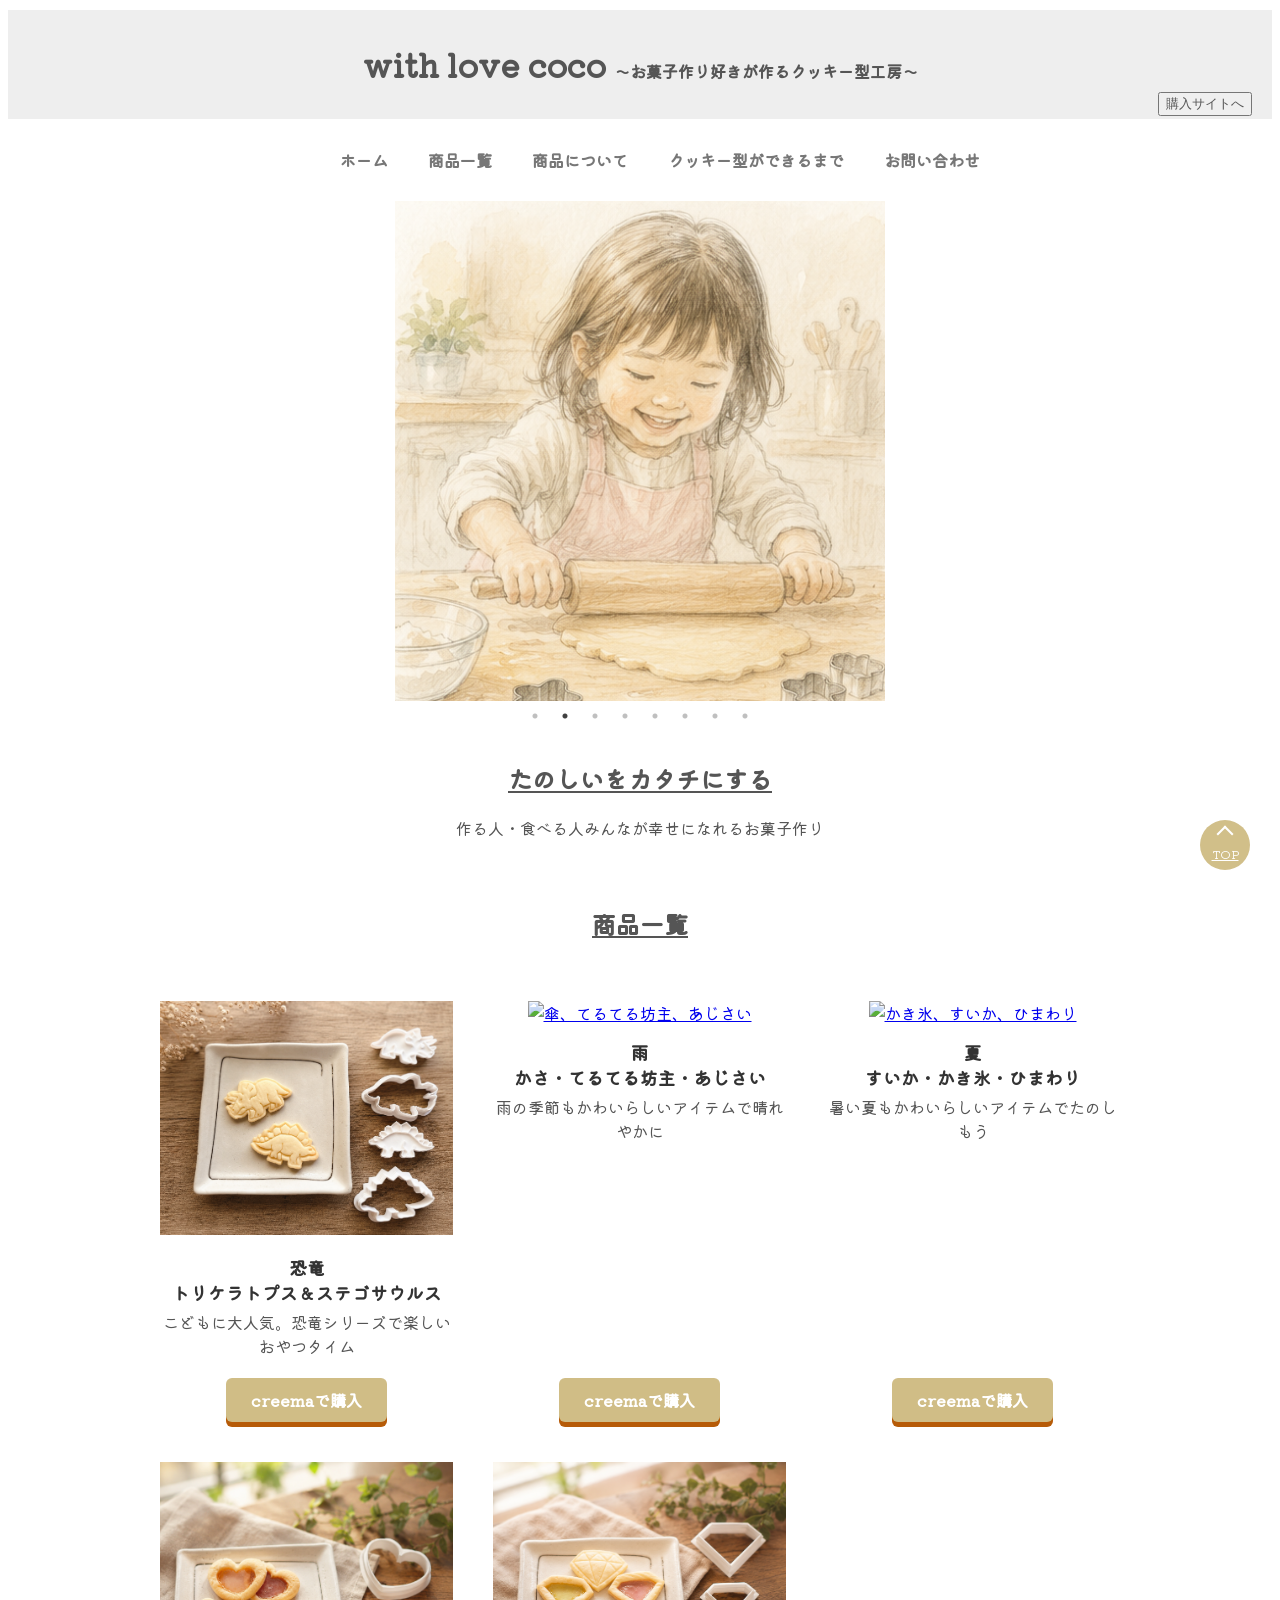
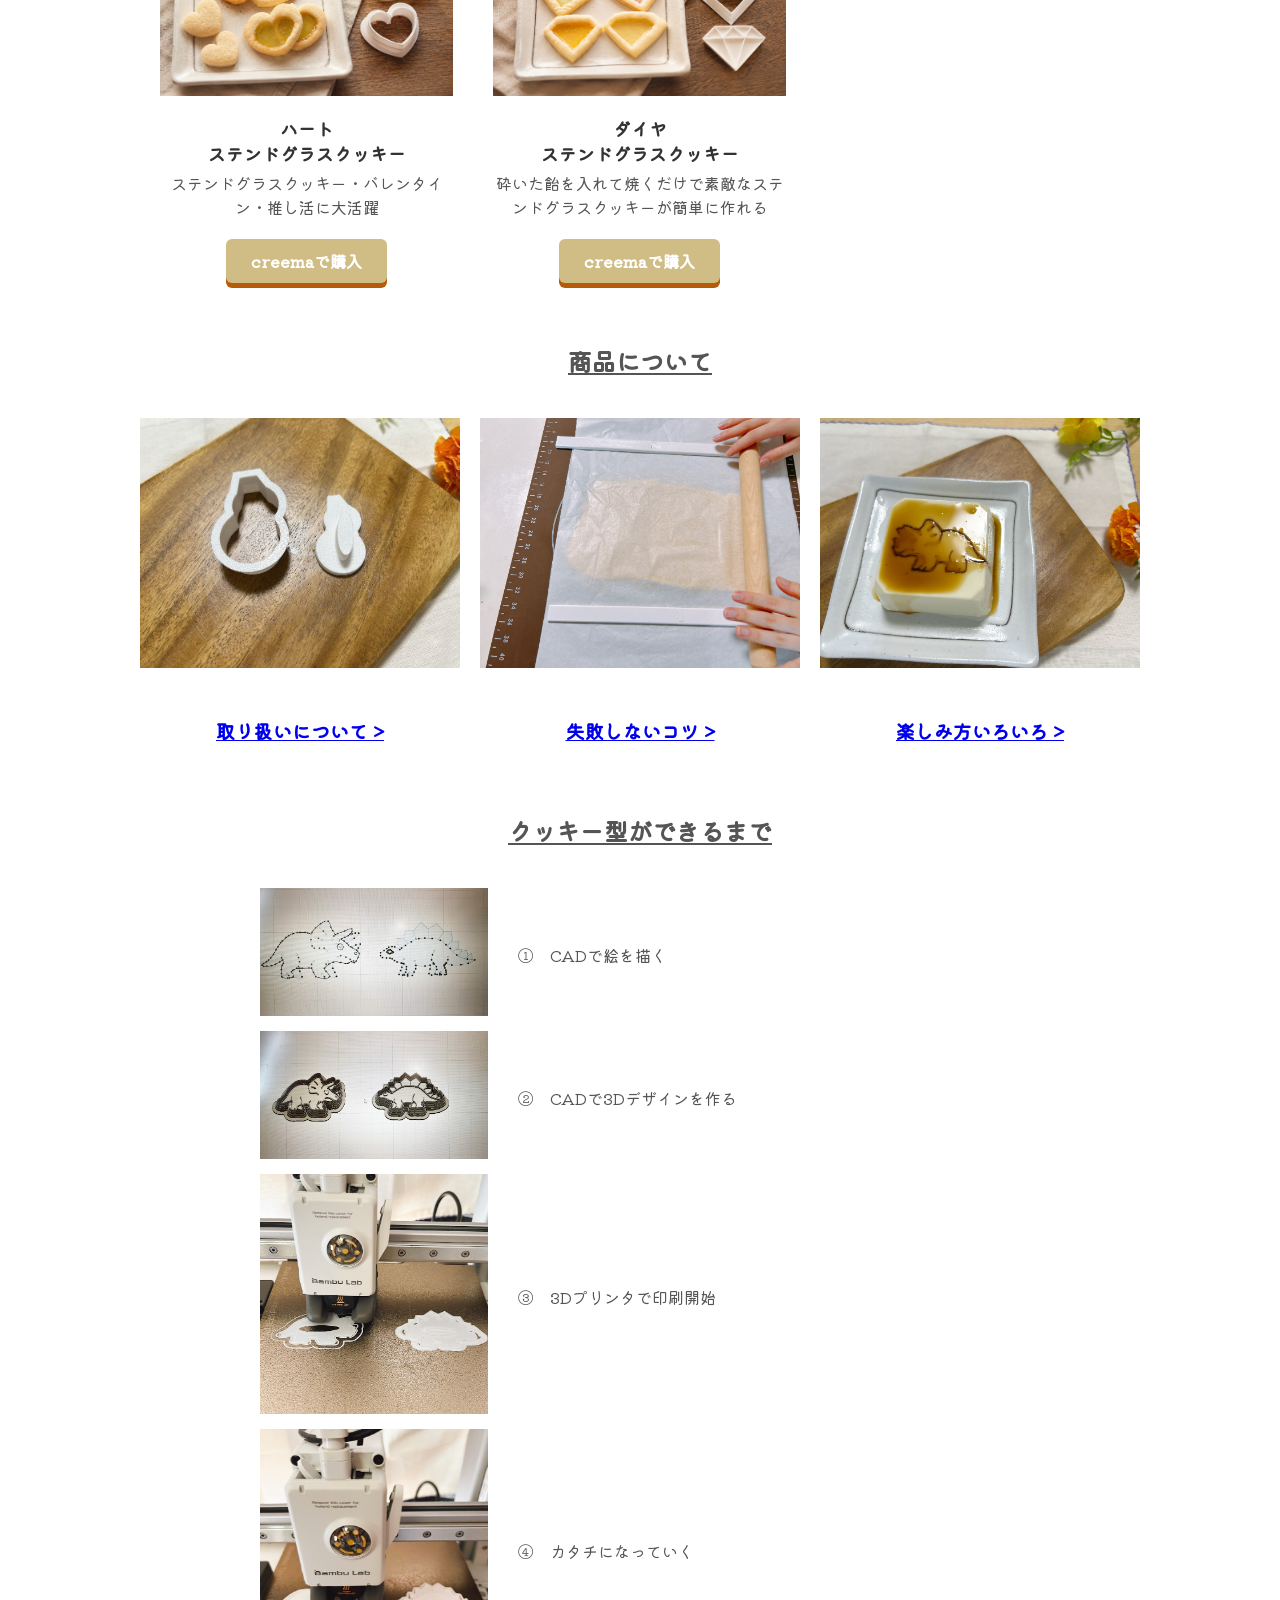
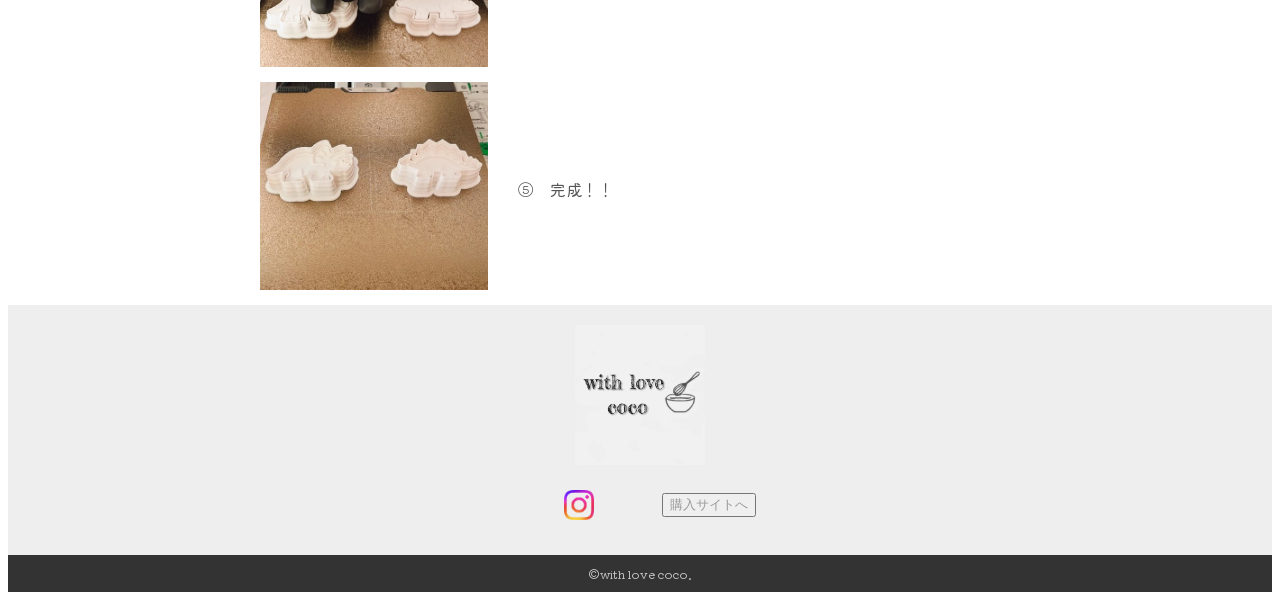
==== index.html @ 50d2e92b "Add files via upload" ====
<!DOCTYPE html>
<html lang="ja">
<head>
    <meta charset="UTF-8">
	<meta name="viewport"content="width=device-width,initial-scale=1.0">
    <title>クッキー型　型抜きクッキー　こども　おやつ お菓子　3Dプリンター</title>
	<meta name="keywords" content="クッキー型、型抜きクッキー、推し活、お菓子作り、クッキー作り、ステンドグラスクッキー、バレンタイン、おやつ、こども、CAD、3Dプリンター、食育、給食、こども園、幼稚園">
	<meta name="description" content="お菓子作り好きが作るクッキー型工房。作る人、食べる人みんなが笑顔になれるクッキー型を３Dプリンターで丁寧に作成しています。">
	<link href="https://fonts.googleapis.com/css2?family=Kiwi+Maru&display=swap" rel="stylesheet">
	<link rel="icon"type="image/png"href="img/favicon.ico">
	<link rel="stylesheet" href="css/style.css"> 
	<link rel="stylesheet" href="slick/slick.css">
    <link rel="stylesheet" href="slick/slick-theme.css">
	<script src="js/jquery-3.6.0.min.js"></script>
	<script src="js/script.js"></script>
	<script src="slick/slick.min.js"></script>
</head>

<body>

<header>
	<div class="header">
	    <h1>with love coco 
			<span>～お菓子作り好きが作るクッキー型工房～</span>
		</h1>

		<button class="buy-btn">
			<a href="https://www.creema.jp/c/with-love_coco">購入サイトへ</a>
		</button>

	</div>
</header>
<div id="content" class="main">

	<div class="nav-wrap">

		<button class="hamburger-btn">
			<span></span>
			<span></span>
			<span></span>
		</button>	




		<!--メニュー-->
		<div class="menu">	
			<ul class="nav-menu" id ="nav-menu">
				<li><a href="#">ホーム</a></li>
				<li><a href="#shnlist">商品一覧</a></li>
				<li><a href="#shnabout">商品について</a></li>
				<li><a href="#shncreate">クッキー型ができるまで</a></li>
				<li><a href="other.html">お問い合わせ</a></li>
			</ul>
		</div>
	</div>


	<div id="slick-slide" class="slider">
		 <div><img src="img/main4.jpg" alt="main" class="mainimg"></div>
		 <div><img src="img/main-dessan1.png" alt="dessan_1"></div>
		 <div><img src="img/main-dessan2.png" alt="dessan_2"></div>
		 <div><img src="img/main-dessan3.png" alt="dessan_3"></div>
		 <div><img src="img/main-dessan8.png" alt="dessan_8"></div>
		 <div><img src="img/main-dessan9.png" alt="dessan_9"></div>
		 <div><img src="img/main-dessan10.png" alt="dessan_10"></div>
		 <div><img src="img/main-dessan11.png" alt="dessan_11"></div>
	</div>

<!--	<div class="main-visual">
		<div class="img">
			<img src="img/main4.jpg" alt="メイン画像">
		</div>
	</div>-->



	<div class="container">
	    <h2 class="center">たのしいをカタチにする</h2>
			<p class="aaa">作る人・食べる人みんなが幸せになれるお菓子作り</p>
	</div>

	<div class="container">
	    <h2  id="shnlist" class="center">商品一覧</h2>
	</div>


	<div class="shncontainer">
				<div class="shn">
			<a href="https://www.creema.jp/item/20640966/detail">
				<img src="img/恐竜3.png" alt="恐竜クッキー">
			</a>
			<div class="shnbn">
				<h3>恐竜<br>トリケラトプス＆ステゴサウルス</h3>
				<p>こどもに大人気。恐竜シリーズで楽しいおやつタイム</p>
				<a href="https://www.creema.jp/item/20640966/detail" class="btn-cubic"><span>creemaで購入</span></a>
			</div>
		</div>

		<div class="shn">
			<a href="https://www.creema.jp/item/20691110/detail">
				<img src="img/rain.JPG" alt="傘、てるてる坊主、あじさい">
			</a>

			<div class="shnbn">
				<h3>雨<br>かさ・てるてる坊主・あじさい</h3>
				<p>雨の季節もかわいらしいアイテムで晴れやかに</p>
				<a href="https://www.creema.jp/item/20691110/detail" class="btn-cubic"><span>creemaで購入</span></a>
			</div>
		</div>

		<div class="shn">
			<a href="https://www.creema.jp/item/20691140/detail">
				<img src="img/summer.JPG" alt="かき氷、すいか、ひまわり">
			</a>	
			<div class="shnbn">
				<h3>夏<br>すいか・かき氷・ひまわり</h3>
				<p>暑い夏もかわいらしいアイテムでたのしもう</p>
				<a href="https://www.creema.jp/item/20691140/detail" class="btn-cubic"><span>creemaで購入</span></a>
			</div>
		</div>

		<div class="shn">
			<a href="https://www.creema.jp/item/20637947/detail">
				<img src="img/imgh.png" alt="ステンドグラスクッキー　ハート">
			</a>

			<div class="shnbn">
				<h3>ハート<br>ステンドグラスクッキー</h3>
				<p>ステンドグラスクッキー・バレンタイン・推し活に大活躍</p>
				<a href="https://www.creema.jp/item/20637947/detail" class="btn-cubic"><span>creemaで購入</span></a>
			</div>
		</div>

		<div class="shn">
			<a href="https://www.creema.jp/item/20640822/detail">
				<img src="img/imgd.png" alt="ステンドグラスクッキー　ダイヤ">
			</a>

			<div class="shnbn">
				<h3>ダイヤ<br>ステンドグラスクッキー</h3>
				<p>砕いた飴を入れて焼くだけで素敵なステンドグラスクッキーが簡単に作れる</p>
				<a href="https://www.creema.jp/item/20640822/detail" class="btn-cubic"><span>creemaで購入</span></a>
			</div>
		</div>

	</div>

	<div class="container">
	    <h2 id="shnabout" class="center">商品について</h2>
	</div>

	<div class="shncontainer1">
		<div class="shnsm">
			<div class="shnsmimg">
				<img src="img/スタンプ持ち手2.jpg" alt="持ちやすい設計">
			</div>

			<div class="shnsmbn">
				<h3><a href="about.html" class="btn-cubic1"><span>取り扱いについて ></span></a></h3>
			</div>
		</div>

		<div class="shnsm">
			<div class="shnsmimg">
				<img src="img/ルーラー3.JPEG" alt="ルーラー">
			</div>

			<div class="shnsmbn">
				<h3><a href="tips.html" class="btn-cubic1"><span>失敗しないコツ ></span></a></h3>
			</div>
		</div>

		<div class="shnsm">
			<div class="shnsmimg">
				<img src="img/豆腐スタンプ.JPEG" alt="豆腐にスタンプ">
			</div>

			<div class="shnsmbn">
				<h3><a href="enjoy.html" class="btn-cubic1"><span>楽しみ方いろいろ ></span></a></h3>
			</div>
		</div>
	</div>

	<div class="container">
	    <h2 id="shncreate" class="center">クッキー型ができるまで</h2>
	</div>

	<div class="container3d">

		<div class="katacontainer">
			<div class="kata">
				<img src="img/sekkei2.jpg" alt="設計">
			</div>

			<div class="katasm">	
				<p>①　CADで絵を描く</p>
			</div>
		</div>

		<div class="katacontainer">
			<div class="kata">
				<img src="img/sekkei1.jpg" alt="設計">
			</div>
			
			<div class="katasm">
				<p>②　CADで3Dデザインを作る</p>
			</div>
		</div>

		<div class="katacontainer">
			<div class="kata">
				<img src="img/3D1.jpg" alt="印刷">
			</div>

			<div class="katasm">
				<p>③　3Dプリンタで印刷開始</p>
			</div>
		</div>

		<div class="katacontainer">
			<div class="kata">
				<img src="img/3D2.jpg" alt="印刷">
			</div>
		
			<div class="katasm">
				<p>④　カタチになっていく</p>
			</div>
		</div>

		<div class="katacontainer">
			<div class="kata">
				<img src="img/3D5.jpg" alt="印刷">
			</div>

			<div class="katasm">
				<p>⑤　完成！！</p>
			</div>
		</div>
	</div>
</div>

	<footer class="footarea">
		<div class="ftcontainer">
			<div class="ftlogo">
				<img src="img/logo.jpg"alt="ロゴ">
			</div>
			
		<!--	<address class="textphone">
				TEL:<a href="tel:012-3456-7890">012-3456-7890</a>
			</address>-->

			<ul class="snslist">
				<li class="snslg">
						<a href="https://www.instagram.com/cookiecutter_3d_coco/"><img src="img/sns-btn-ig.png" alt="ロゴ"></a>
				</li>

			
				<li class="snslg">
					<button class="fbuy-btn">
						<a href="https://www.creema.jp/c/with-love_coco">購入サイトへ</a>
					</button>
				</li>

			</ul>
			
		</div>
		<small class="footarea_copy">&copy;with love coco.</small>

		


</footer>

<!--<button class="page-top-btn">
  <img src="img/cookie-top.png" alt="上に戻る">
</button>-->

<a href="#" class="button_top">TOP</a>



</body>
</html>
---- css/style.css ----
*{
 box-sizing:border-box;
}



body{
 	font-family:'Kiwi Maru',sans-serif;
	color:#555;
}

#content{
	max-width:1000px;
	width:100%;
	position:relative;
	display:block;
	text-align:center;
	margin:auto;
}

.container{   
	margin:10px auto;
	padding:10px 50px;
	display:block;
	max-width:880px;
	width:100%;
	text-align:center;
}
header{
	background-color:#eee;
	margin:10px auto;
	padding:10px 50px;
	display:block;
	width:100%;
	text-align:center;
	position: relative;
}

h1 span{
	font-size:50%;
}

.buy-btn{
	position:absolute;
	right:20px;
	top:75%;
}

.buy-btn a{
	text-decoration:none;
	color:#555;
}

.slider{
	max-width:1000px;
	width:100%;
	margin:0 auto;
}

.slider img {
 width:100%;
	height:500px;
	object-fit:contain;
	object-position:center;
	display:block;
	background:#fff;
}
.mainimg{
	opacity:0.8;
}
/*.slider img:hover{
	opacity:0.5;
}

.slider {
  width: 100%;
  margin: 0 auto;
}
.slider img {
  width: auto;
    height: 500px;
  
}*/


.main-visual{
	text-align:center;
	width:100%;
}

.nav-menu{
	list-style:none;
	display:flex;
	justify-content:center;
	flex-wrap:wrap;
}

.main-visual .img img{
	display:block;
	width:100%;
	height:auto;
	max-width:100%;
}
.nav-wrap{
	position:sticky;
	top:0;
	z-index:100;
	width:100%;
}

.nav-menu li{
	text-align:center;
	line-height: 50px;
    background-color: rgba(255, 255, 255, 0.8);
    float: none;
    width: auto;
    padding: 0 20px;
}

.nav-menu li:last-child{
	border-right:none;
}

.nav-menu li a{
	text-decoration:none;
	font-weight:bold;
	padding;20px;
	color:#777;
	
}	

.center{
	text-decoration:underline;
	text-align:center;
}


.hamburger-btn {
	display: none;
}


@media screen and (max-width:768px){
	.hamburger-btn{
		display:block;
		position:fixed;
		top:15px;
		right:15px;
		z-index:110;
		width:44px;
		height:44px;
		background:rgba(255,255,255,0.9);
		border:1px solid #ccc;
		border-radius:4px;
		cursor:pointer;
}

.hamburger-btn span {
		display: block;
		position: absolute;
		left: 10px;
		width: 24px;
		height: 2px;
		background-color: #555;
		transition: all 0.3s;
	}
	.hamburger-btn span:nth-child(1) { top: 13px; }
	.hamburger-btn span:nth-child(2) { top: 21px; }
	.hamburger-btn span:nth-child(3) { top: 29px; }

.hamburger-btn.is-open span:nth-child(1) { transform: translateY(8px) rotate(-45deg); }
	.hamburger-btn.is-open span:nth-child(2) { opacity: 0; }
	.hamburger-btn.is-open span:nth-child(3) { transform: translateY(-8px) rotate(45deg); }

	/* スマホ時はメニューを全画面に隠しておく */
.menu {
		position: fixed;
		top: 0;
		right: -300px; /* ★300pxの幅の分だけ、右側の画面外に隠す */
		width: 260px;  /* ★メニューの横幅（控えめサイズ） */
		height: 100vh;
		background-color: rgba(255, 255, 255, 0.95); /* ほんのり透ける白 */
		z-index: 105;
		padding-top: 80px; /* ボタンと被らない余白 */
		box-shadow: -2px 0 8px rgba(0,0,0,0.1); /* 左側にうっすら影をつけて立体感をだす */
		
		/* ★右から左へスムーズに動かすアニメーション（0.3秒かけて動く） */
		transition: right 0.3s ease; 
	}

	/* ★jQueryで .is-open クラスがついたら、右端を「0」にして画面内に出す */
	.menu.is-open {
		right: 0; 
	}

	/* PC用の横並び(float)を解除して、縦並び100%幅に上書き */
	.nav-menu li {
		float: none; /* 横並び解除 */
		width: 100%; /* 横幅いっぱいに広げる */
		border-bottom: 1px solid #eee;
	}

	header{
		padding:10px;
	}

	.buy-btn{
		position:static;
		margin-top:10px;
	}

	.container{
		padding:10px;
	}

.slider img{
	height:250px;
	object-fit:cover;
	object-position:center;
}



}


	

.shncontainer{
	display:flex;
	flex-wrap:wrap;
}

.shnbn{
	text-align:center;
	display:flex;
	flex-direction:column;
	flex-grow:1;
}

.shn{
	position:relative;
	width:33.3%;
	padding:20px;
	display:flex;
	flex-direction:column;
}
.shn  img{
	width:100%;
    aspect-ratio: 1 / 0.8;
    object-fit: cover;
}



	

@media(max-width:768px){
	.shn{
	width:50%;
	}
}

@media(max-width:480px){
	.shn{
	width:100%;
	}
}

.shnbn h3{
	font-weight:bold;
	font-size:1.1rem;
	color:#333;
	margin:15px 0 5px 0;
}

.shnbn p{
	margin:0 0 20px 0;
	flex-grow:1;
}

.btn-cubic{
	text-decoration:none;
	padding:10px 25px;
	color:#fff;
	font-weight:600;
	background:#d0bd86;
	border-radius:6px;
	display:inline-block;
	margin:0 auto;
	box-shadow:0 5px 0 #b65b08;
	transition:0.2s;
}

.btn-cubic:hover{
	transform:translateY(3px);
	box-shadow:0 2px 0 #b65b08;
}



.shnsm{
	min-width:0;
	flex:0 1 32%;
	display:flex;
	flex-direction:column;
	/*justify-content:space-between;*/
	position:relative;
	padding-bottom:100px;
}

.shnsmimg img{
	width:100%;
	height:250px;
	aspect-ratio:1/1;
	object-fit:cover;
}

.shnsmbn{
	/*padding:10px 0;*/
	text-align:center;
	/*margin-top:auto;*/
	position:absolute;
	bottom:10px;
	left:0;
	right:0;
}

.shncontainer1{
	display:flex;
	flex-wrap:wrap;
	gap:20px 2%;
	position:relative;

}
@media (max-width:768px) {
  .shnsm {
    flex: 0 1 49%; /* 2列（49% × 2 = 98%） */
  }
}

@media (max-width:480px){
  .shnsm {
    flex: 0 1 100%; /* 1列 */
  }
}

.container3d{
	max-width:800px;
	margin:0 auto;
	padding:0 20px;
}

.katacontainer{
	display:flex;
	align-items:center;
	margin-bottom:10px;
	position:relative;
	gap:30px;
}

.katacontainer-border-bottom-line{
	display:flex;
	align-items:center;
	margin-bottom:10px;
	position:relative;
	gap:30px;
	border-top: 1px solid #ccc;
	padding: 10px 0 0;
}

.kata-img-l{
	float:left;
	padding-right:0;
	margin:0;
	width:250px;
}

.kata-img-r{
	float:right;
	padding-left:0;
	margin:0;
	width:250px;
}


.btn-cubic2{
	text-decoration:none;
    padding: 10px 25px;
    color: #FFF;
    transition: 0.3s ease-in-out;
    font-weight: 600;
    background: #d0bd86;
    border-radius: 6px;
    border-bottom: solid 5px #b65b08;
	display:inline-block;
	margin:0 auto;

}

.btn-cubic2:hover{
	border-bottom: solid 2px #f1a974;
    transform: translateY(3px);
}


.kata{
	width:30%;
	max-width:350px;
	flex-shrink:1;
}

.kata img{
	width:100%;
	height:auto;
}

.katasm{
	flex:1;
	text-align:left;
}

/*.katacontainer-border-bottom-line .kata img{
	width:70%;
	height:auto;
}*/



.footarea{
	color:#ggg;
	text-align:center;
	padding-top:20px;
	background-color:#eee;
	width: 100%;
    margin: 0 auto;
}

.ftlogo{
	margin:0 auto 0;
}

.ftlogo img{
	width:130px;
}

.textphone a{
	color:#777;
	font-size:24px;
	font-weight:700;
	letter-spacing:0.1em;
	margin-bottom;40px;
	text-decoration:none;
}

.footarea_copy{
	color:#ccc;
	font-size:12px;
	display:inline-block;
	width:100%;
	padding:10px;
	background-color:#333;
	
}	

.ftcontainer ul{
	display:flex;
	justify-content:space-around;
	width:300px;
	margin:20px auto 30px;
}

.snslg img{
	width:30px;
}


.snslist li {
	list-style:none;
}
.snslg img{
	width:30px;
}

.fbuy-btn{
	position:relative;
/*	right:20px;
	top:75%;*/
}

.fbuy-btn a{
	text-decoration:none;
	color:#999;

}

.button_top {
    background-color: #d0bd86;
    color: white;
    font-size: 12px;
    width: 50px;
    height: 50px;
    border-radius: 50%;
    display: flex;
    justify-content: center;
    align-items: center;
    flex-direction: column;
	transition: .3s;
	position: fixed;
    bottom: 30px;
    right: 30px;
    z-index: 100;
}

.button_top:hover {
    background-color: white;
    color: #b65b08;
}


.button_top::before {
    content: "";
    display: block;
    width: 10px;
    height: 10px;
    border-top: 2px solid white;
    border-right: 2px solid white;
    transform: rotate(-45deg);
	margin-bottom: 5px;
	transition: .3s;
}

.button_top:hover::before {
    border-top: 2px solid #b65b08;
    border-right: 2px solid #b65b08;
} 



/*.page-top-btn{
	position:fixed;
	right:20px;
	bottom:20px;
	z-index:9999;
	width:60px;
	height:60px;
	background: transparent; 
	border:none;
	padding:0;
	cursor:pointer;
	transition:opacity 0.3s;
}

.page-top-btn img{
	width:100%;
	height:100%;
	object-fit:contain;
}



.page-top-btn:hover{
	transform:scale(1.1);
	opacity:0.9;
}*/
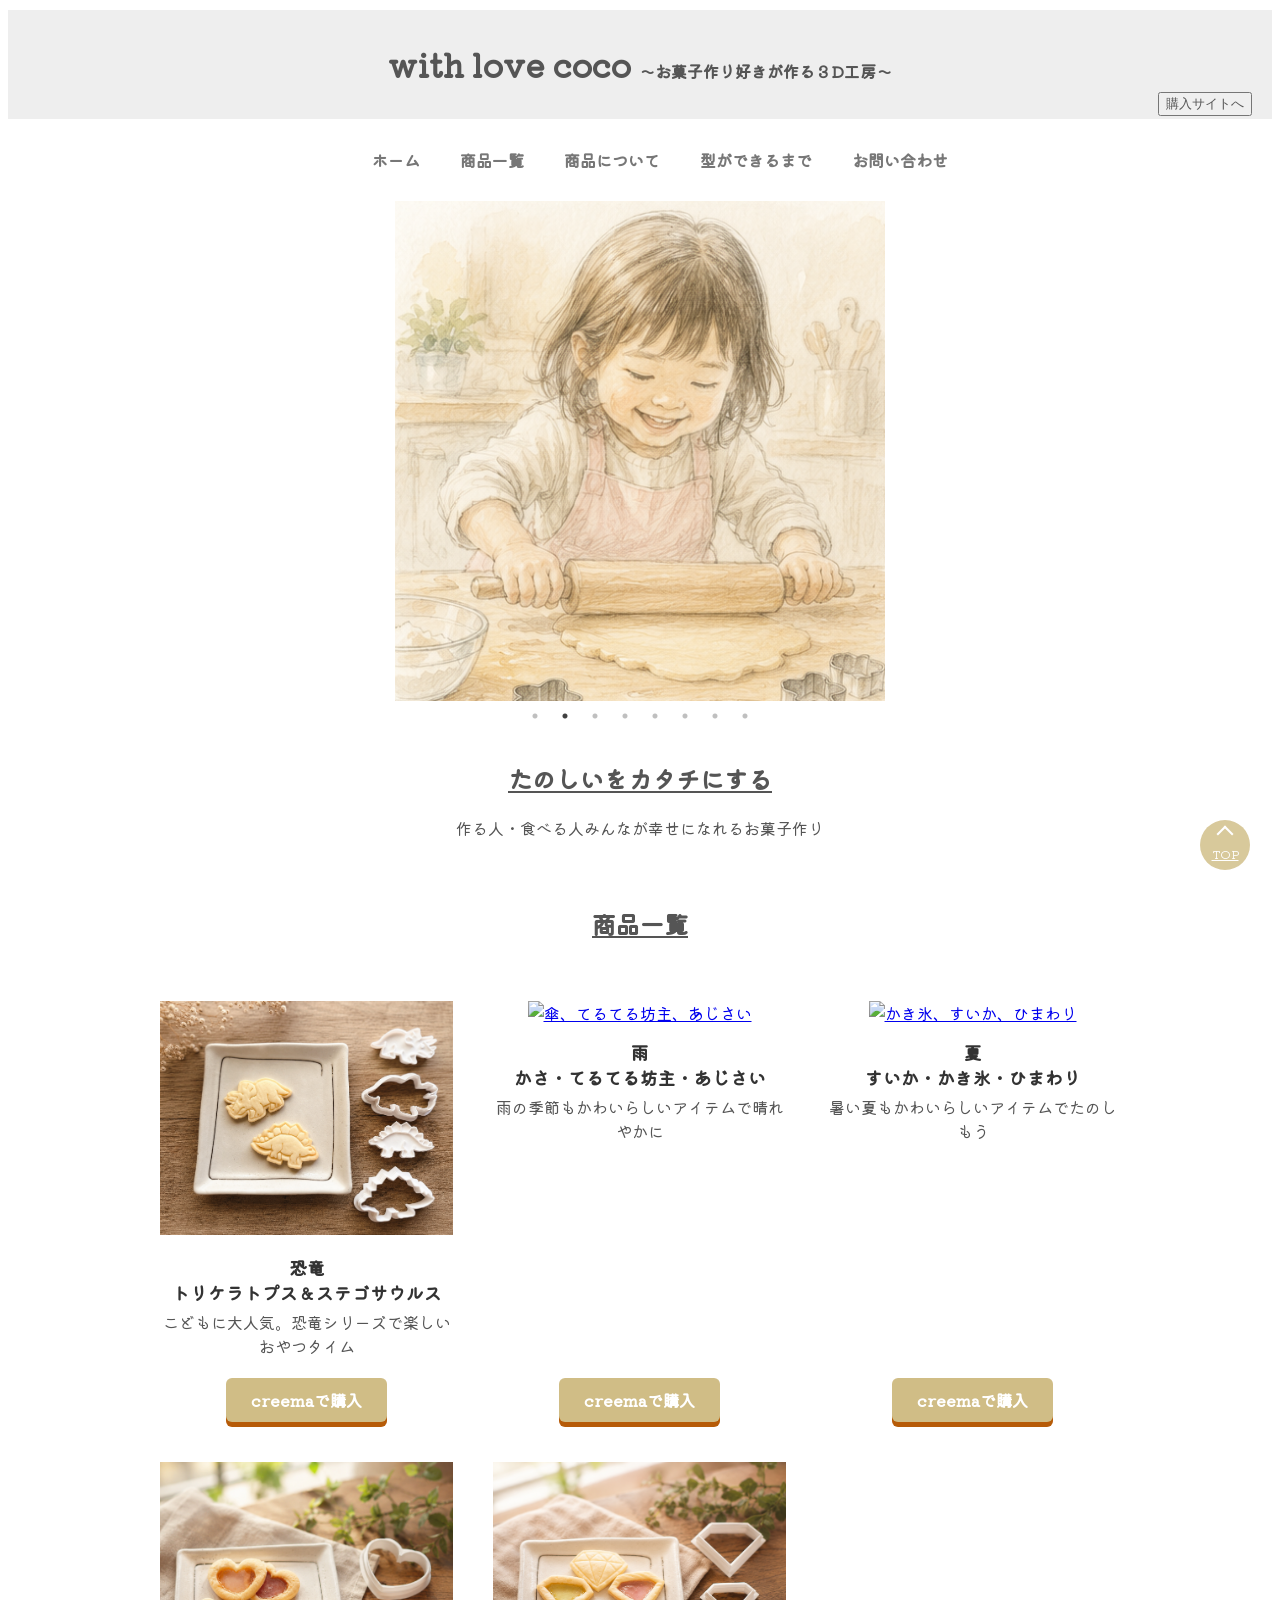
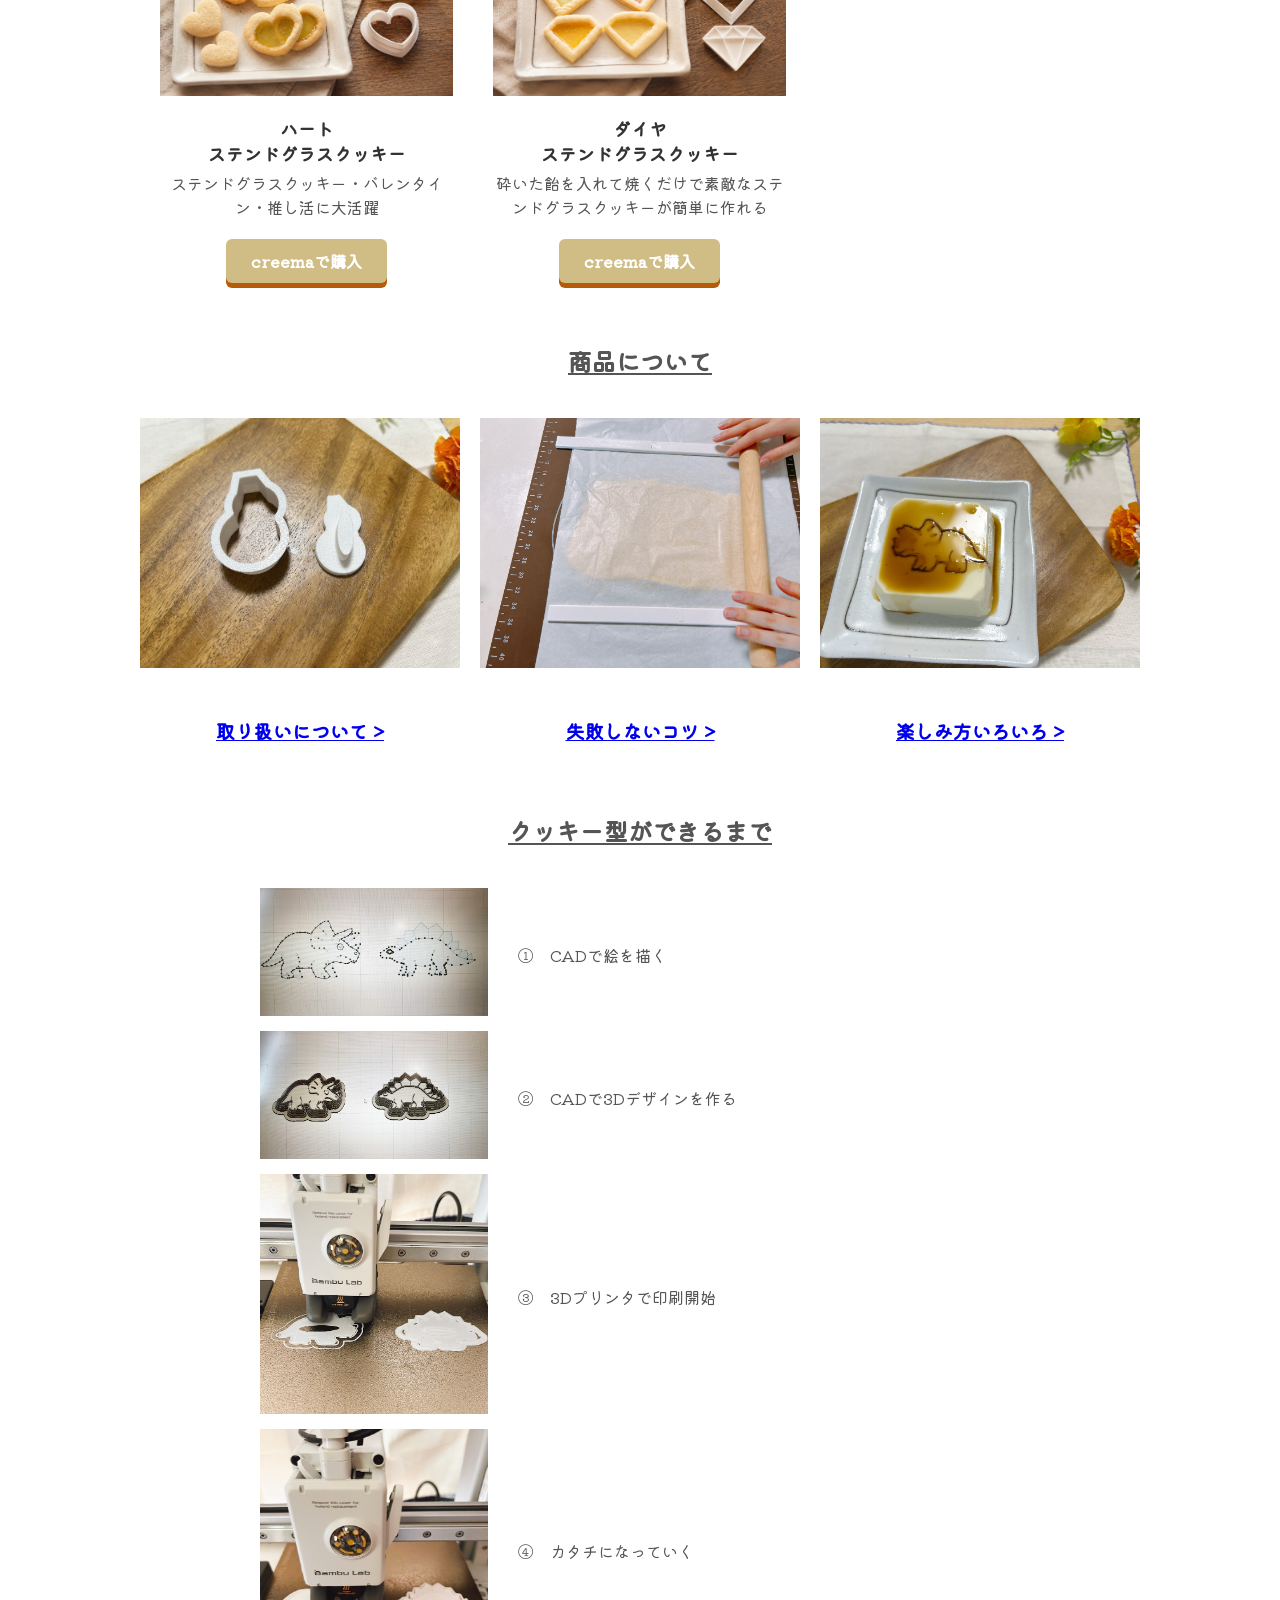
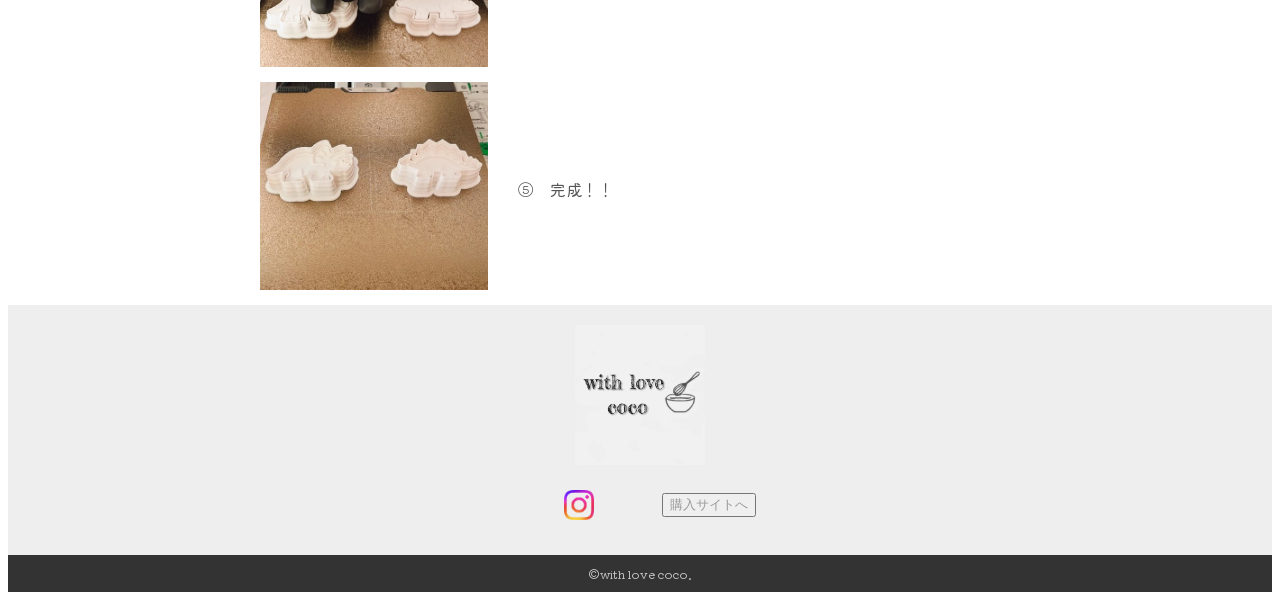
==== commit 8a095a7d: "Add files via upload" ====
--- a/index.html
+++ b/index.html
@@ -3,9 +3,9 @@
 <head>
     <meta charset="UTF-8">
 	<meta name="viewport"content="width=device-width,initial-scale=1.0">
-    <title>クッキー型　型抜きクッキー　こども　おやつ お菓子　3Dプリンター</title>
-	<meta name="keywords" content="クッキー型、型抜きクッキー、推し活、お菓子作り、クッキー作り、ステンドグラスクッキー、バレンタイン、おやつ、こども、CAD、3Dプリンター、食育、給食、こども園、幼稚園">
-	<meta name="description" content="お菓子作り好きが作るクッキー型工房。作る人、食べる人みんなが笑顔になれるクッキー型を３Dプリンターで丁寧に作成しています。">
+    <title>with love coco|お菓子作り　３Dプリンター</title>
+	<meta name="keywords" content="クッキー型、型抜きクッキー、型、粉糖デコレーション、推し活、お菓子作り、ステンドグラスクッキー、バレンタイン、おやつ、こども、CAD、3Dプリンター">
+	<meta name="description" content="いつものお菓子作りに３D工房で作成した型を取り入れてワンランクアップのお菓子作りをしてみませんか？作る人、食べる人みんなが笑顔になれる。３Dプリンターで丁寧に作成しています。">
 	<link href="https://fonts.googleapis.com/css2?family=Kiwi+Maru&display=swap" rel="stylesheet">
 	<link rel="icon"type="image/png"href="img/favicon.ico">
 	<link rel="stylesheet" href="css/style.css"> 
@@ -21,7 +21,7 @@
 <header>
 	<div class="header">
 	    <h1>with love coco 
-			<span>～お菓子作り好きが作るクッキー型工房～</span>
+			<span>～お菓子作り好きが作る３D工房～</span>
 		</h1>
 
 		<button class="buy-btn">
@@ -49,7 +49,7 @@
 				<li><a href="#">ホーム</a></li>
 				<li><a href="#shnlist">商品一覧</a></li>
 				<li><a href="#shnabout">商品について</a></li>
-				<li><a href="#shncreate">クッキー型ができるまで</a></li>
+				<li><a href="#shncreate">型ができるまで</a></li>
 				<li><a href="other.html">お問い合わせ</a></li>
 			</ul>
 		</div>
@@ -268,6 +268,7 @@
 		<small class="footarea_copy">&copy;with love coco.</small>
 
 		
+	<a href="#" class="button_top">TOP</a>
 
 
 </footer>
@@ -276,7 +277,6 @@
   <img src="img/cookie-top.png" alt="上に戻る">
 </button>-->
 
-<a href="#" class="button_top">TOP</a>
 
 
 
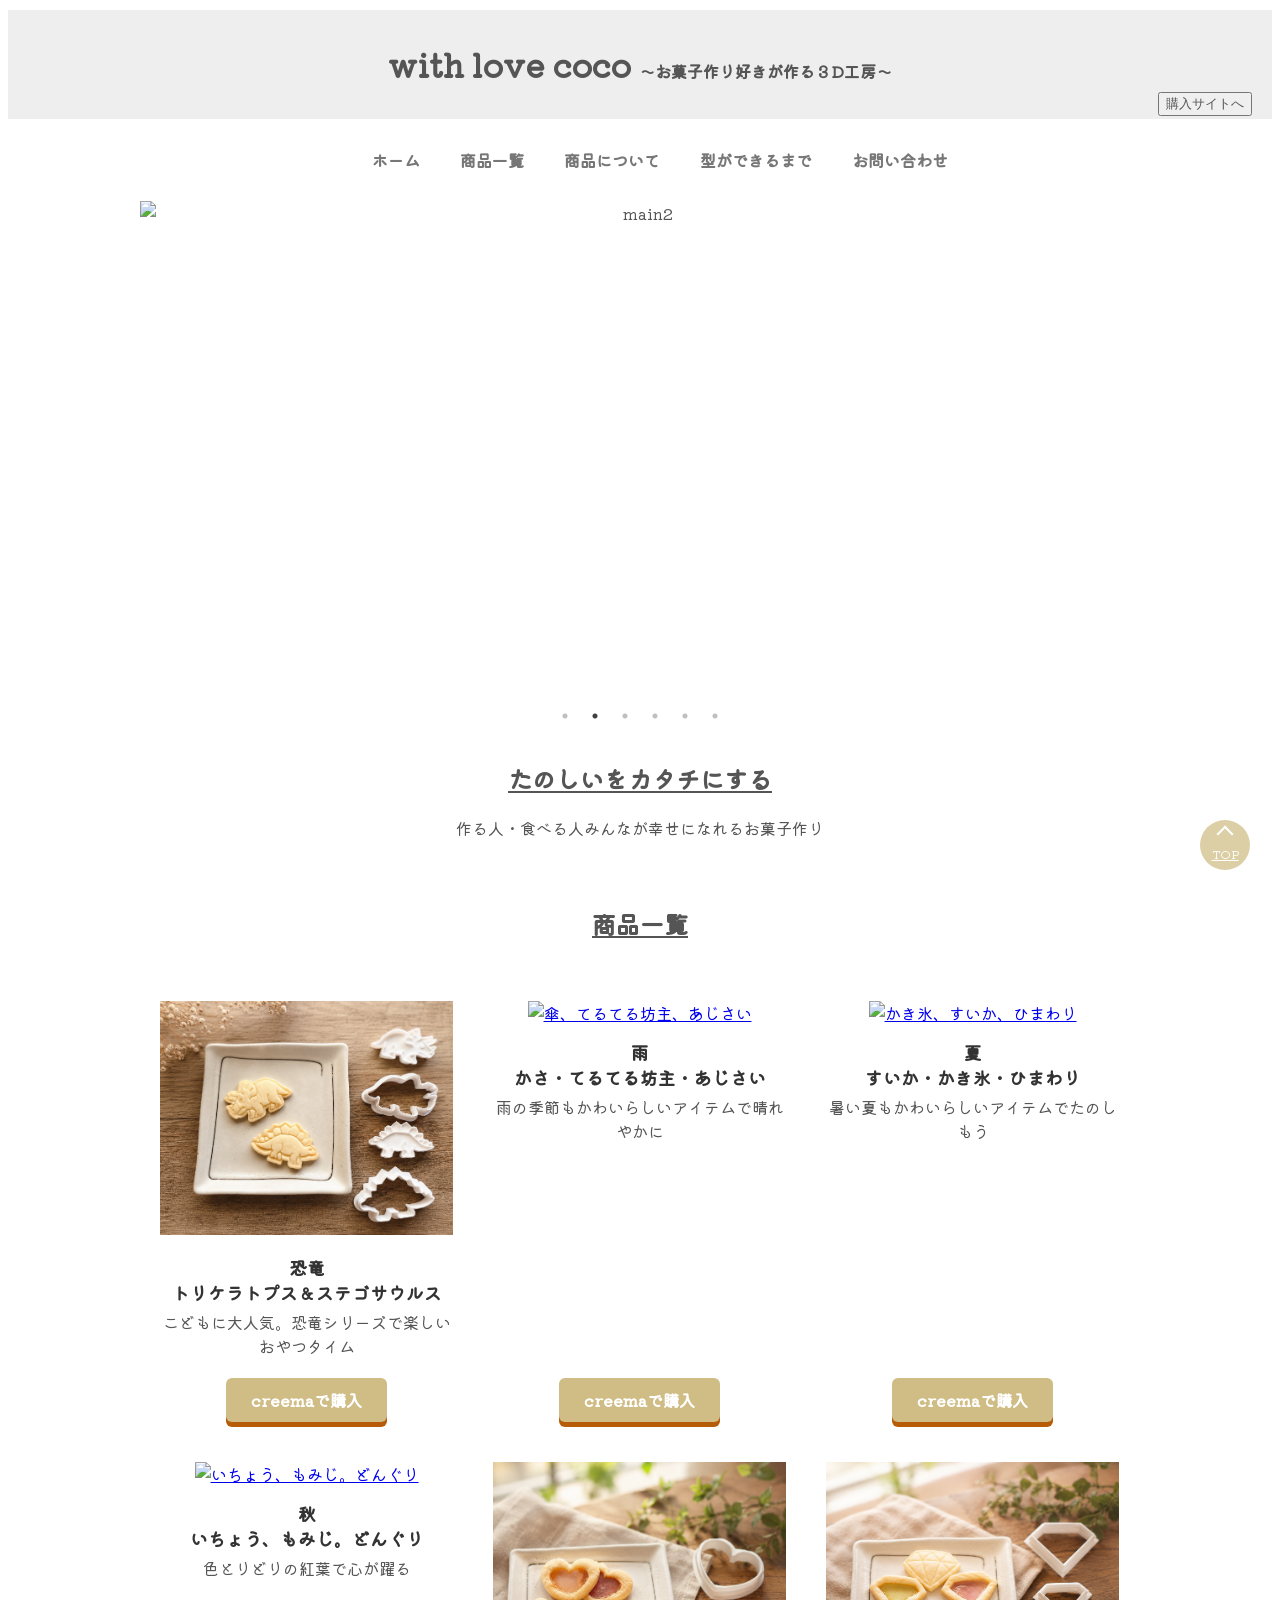
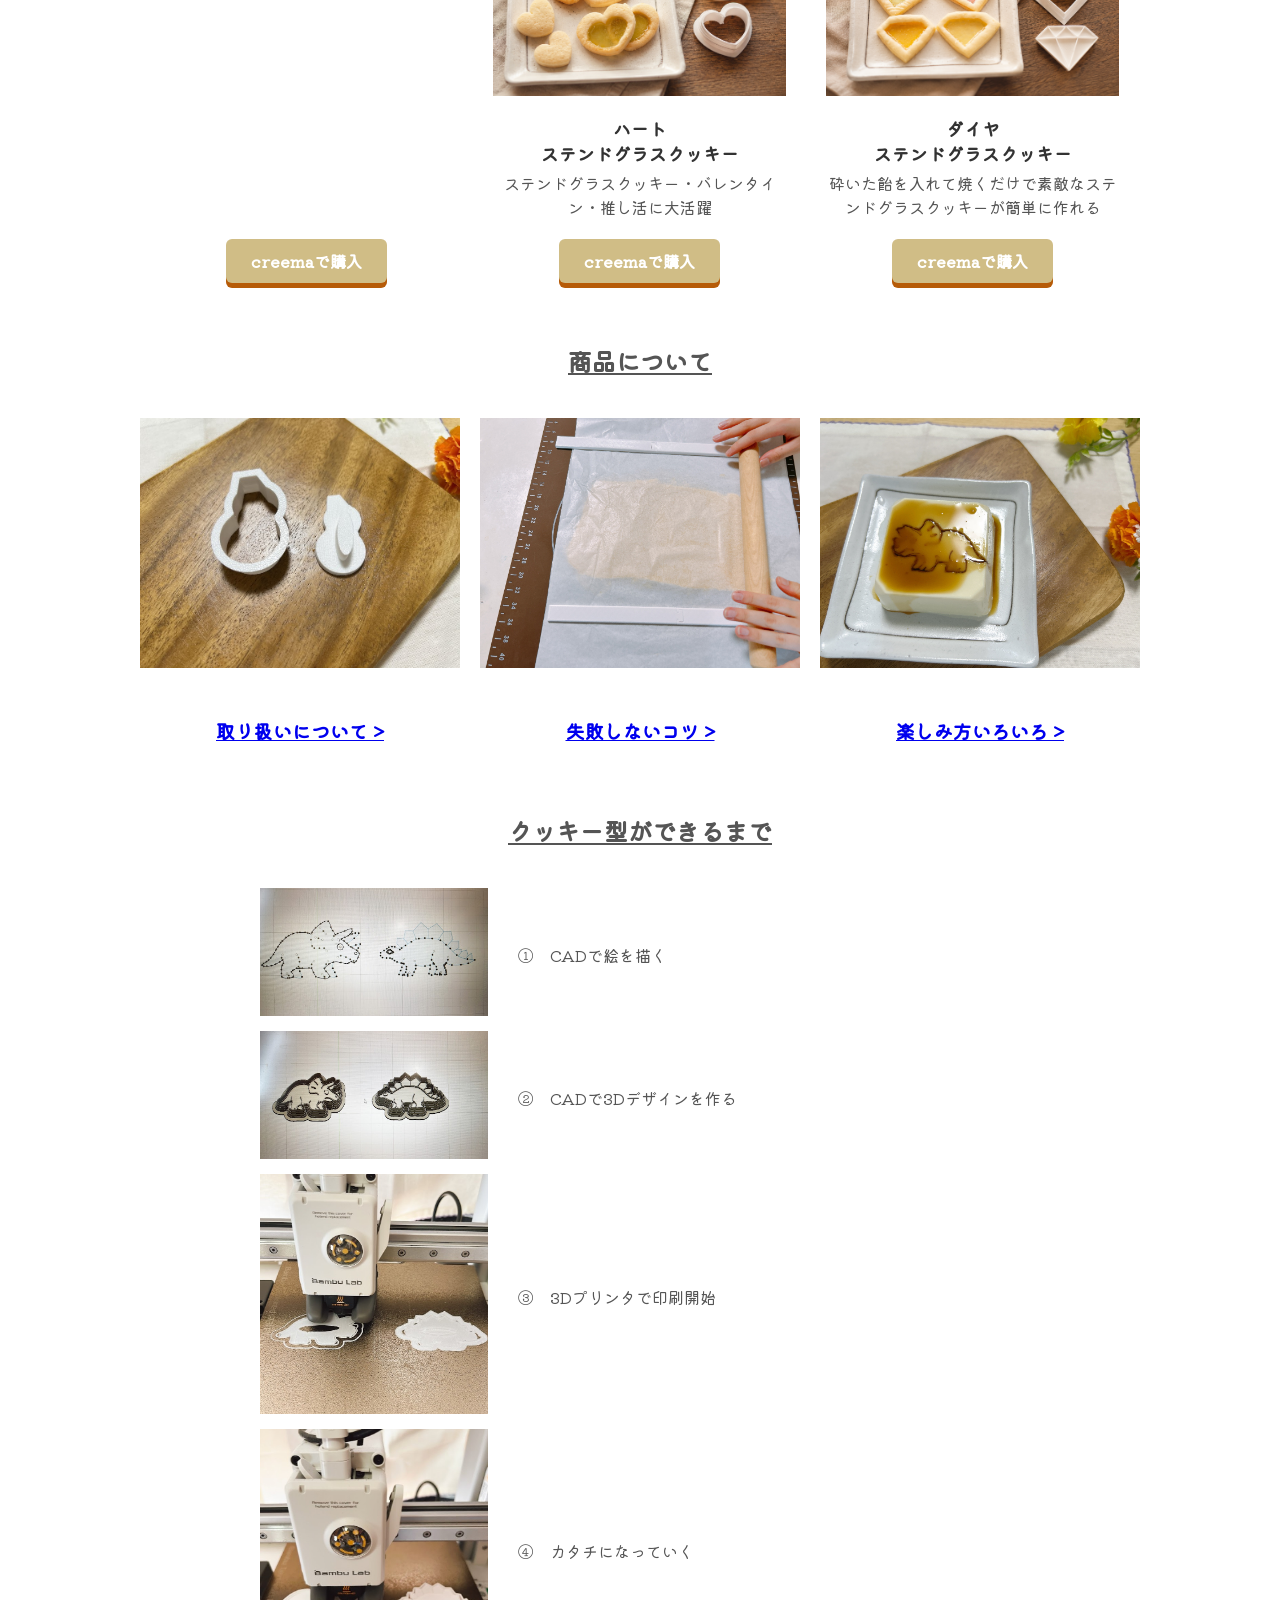
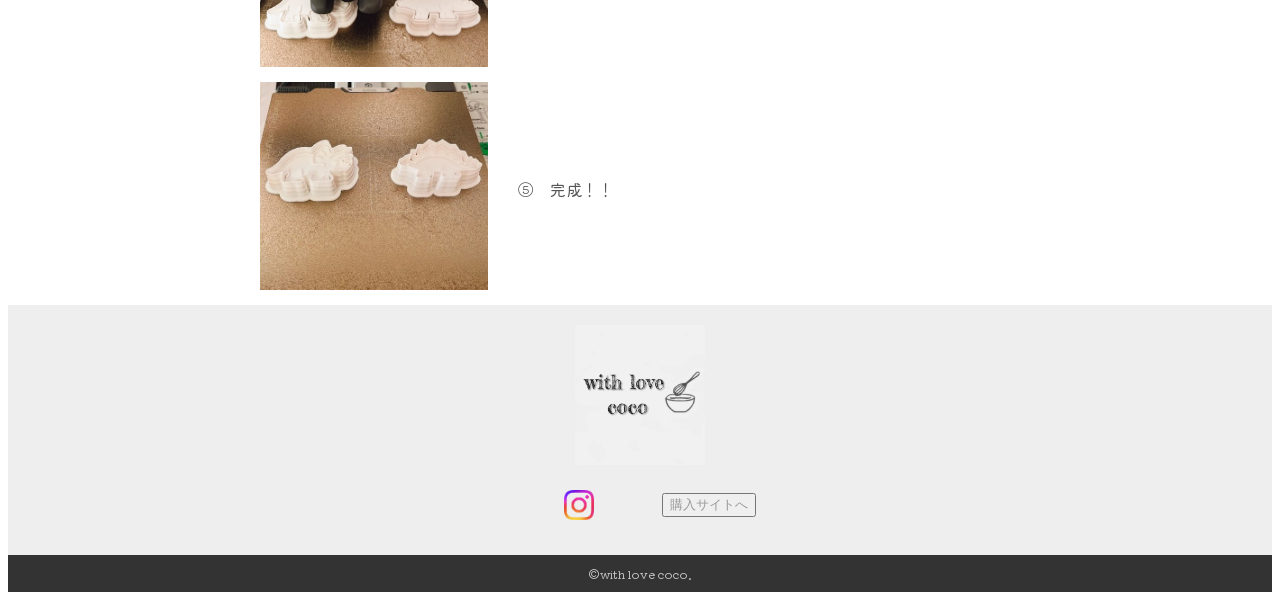
==== commit 6adc49b9: "Add files via upload" ====
--- a/index.html
+++ b/index.html
@@ -57,14 +57,12 @@
 
 
 	<div id="slick-slide" class="slider">
-		 <div><img src="img/main4.jpg" alt="main" class="mainimg"></div>
+		 <div><img src="img/main.png" alt="main" class="mainimg"></div>
+		 <div><img src="img/main-2.png" alt="main2"></div>
+		 <div><img src="img/kyouryuu.png" alt="kyouryuu"></div>
 		 <div><img src="img/main-dessan1.png" alt="dessan_1"></div>
-		 <div><img src="img/main-dessan2.png" alt="dessan_2"></div>
-		 <div><img src="img/main-dessan3.png" alt="dessan_3"></div>
-		 <div><img src="img/main-dessan8.png" alt="dessan_8"></div>
-		 <div><img src="img/main-dessan9.png" alt="dessan_9"></div>
-		 <div><img src="img/main-dessan10.png" alt="dessan_10"></div>
-		 <div><img src="img/main-dessan11.png" alt="dessan_11"></div>
+		 <div><img src="img/main-dessan5.png" alt="dessan_5"></div>
+		 <div><img src="img/logo.jpg" alt="logo"></div>
 	</div>
 
 <!--	<div class="main-visual">
@@ -99,7 +97,7 @@
 
 		<div class="shn">
 			<a href="https://www.creema.jp/item/20691110/detail">
-				<img src="img/rain.JPG" alt="傘、てるてる坊主、あじさい">
+				<img src="img/rain.png" alt="傘、てるてる坊主、あじさい">
 			</a>
 
 			<div class="shnbn">
@@ -111,7 +109,7 @@
 
 		<div class="shn">
 			<a href="https://www.creema.jp/item/20691140/detail">
-				<img src="img/summer.JPG" alt="かき氷、すいか、ひまわり">
+				<img src="img/summer.png" alt="かき氷、すいか、ひまわり">
 			</a>	
 			<div class="shnbn">
 				<h3>夏<br>すいか・かき氷・ひまわり</h3>
@@ -121,6 +119,17 @@
 		</div>
 
 		<div class="shn">
+			<a href="https://www.creema.jp/item/20691140/detail">
+				<img src="img/aki.png" alt="いちょう、もみじ。どんぐり">
+			</a>	
+			<div class="shnbn">
+				<h3>秋<br>いちょう、もみじ。どんぐり</h3>
+				<p>色とりどりの紅葉で心が躍る</p>
+				<a href="https://www.creema.jp/item/20691140/detail" class="btn-cubic"><span>creemaで購入</span></a>
+			</div>
+		</div>
+
+		<div class="shn">
 			<a href="https://www.creema.jp/item/20637947/detail">
 				<img src="img/imgh.png" alt="ステンドグラスクッキー　ハート">
 			</a>
@@ -143,6 +152,7 @@
 				<a href="https://www.creema.jp/item/20640822/detail" class="btn-cubic"><span>creemaで購入</span></a>
 			</div>
 		</div>
+
 
 	</div>
 
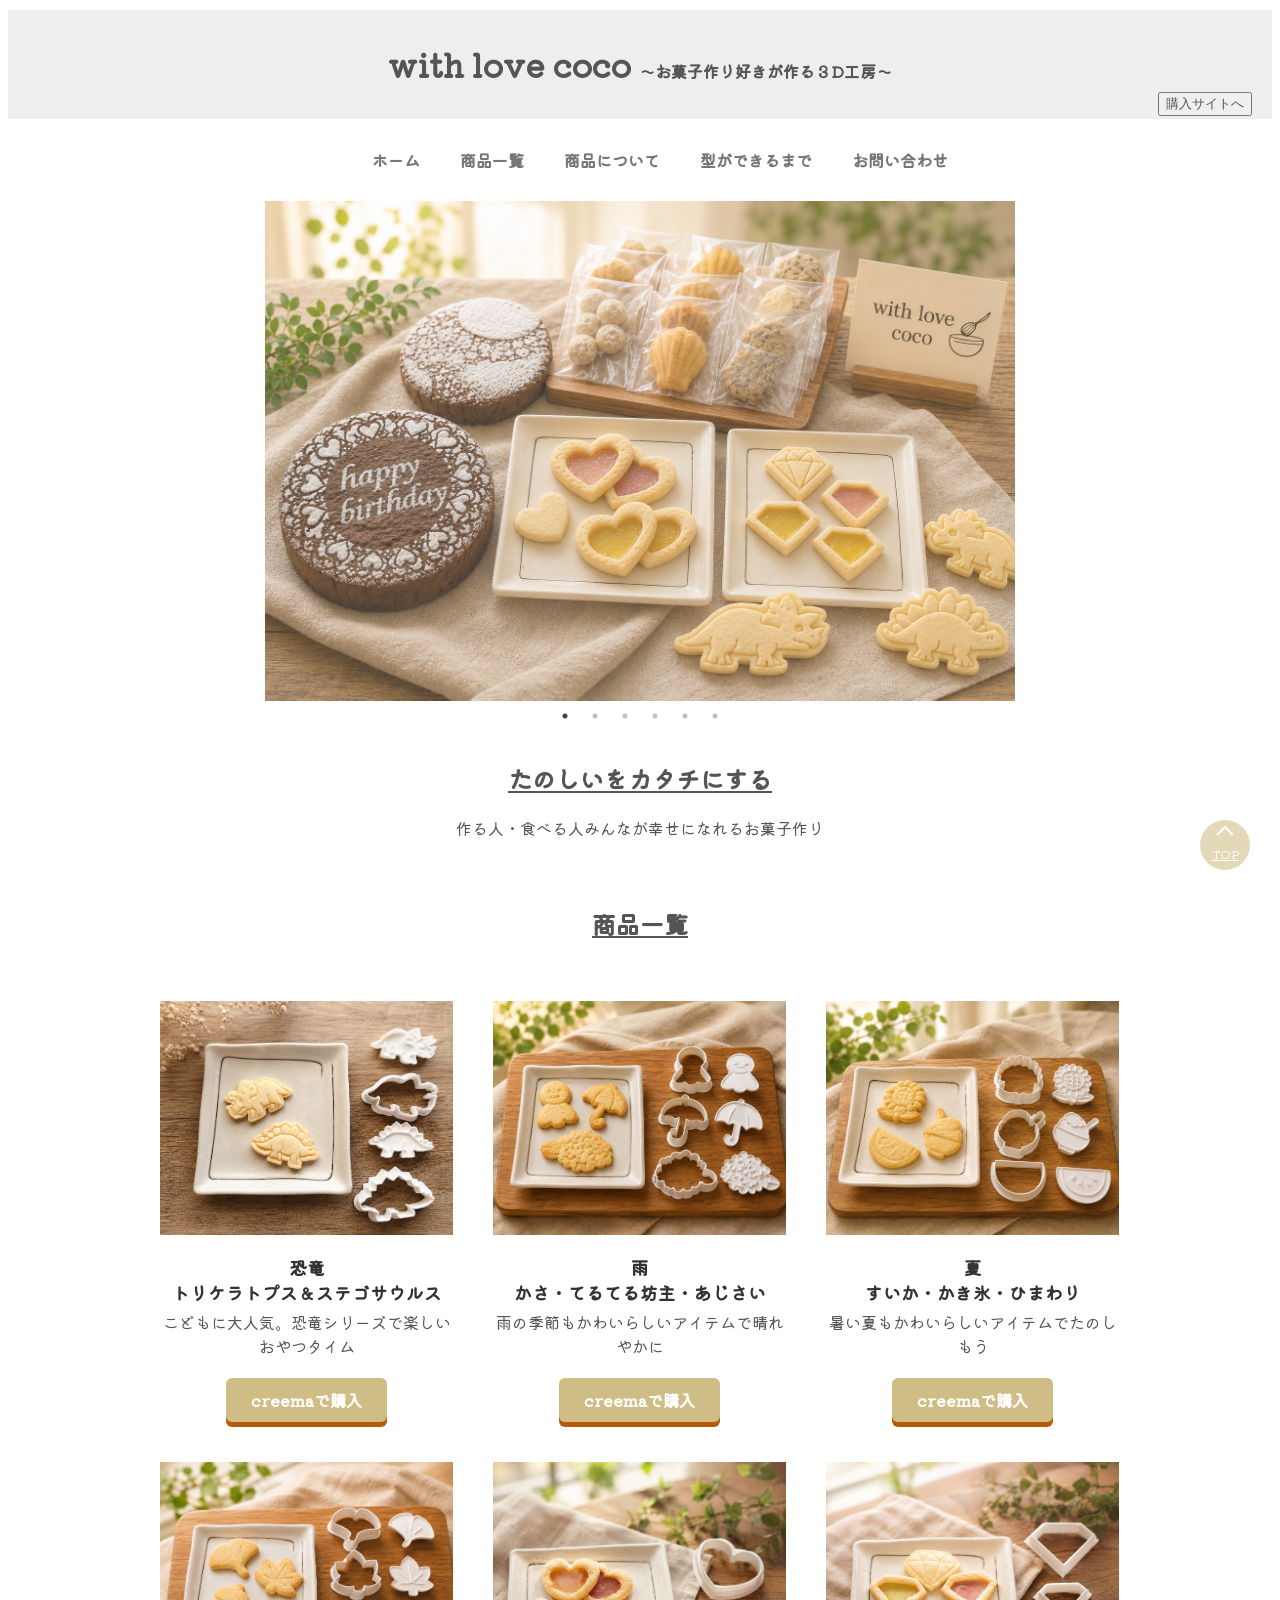
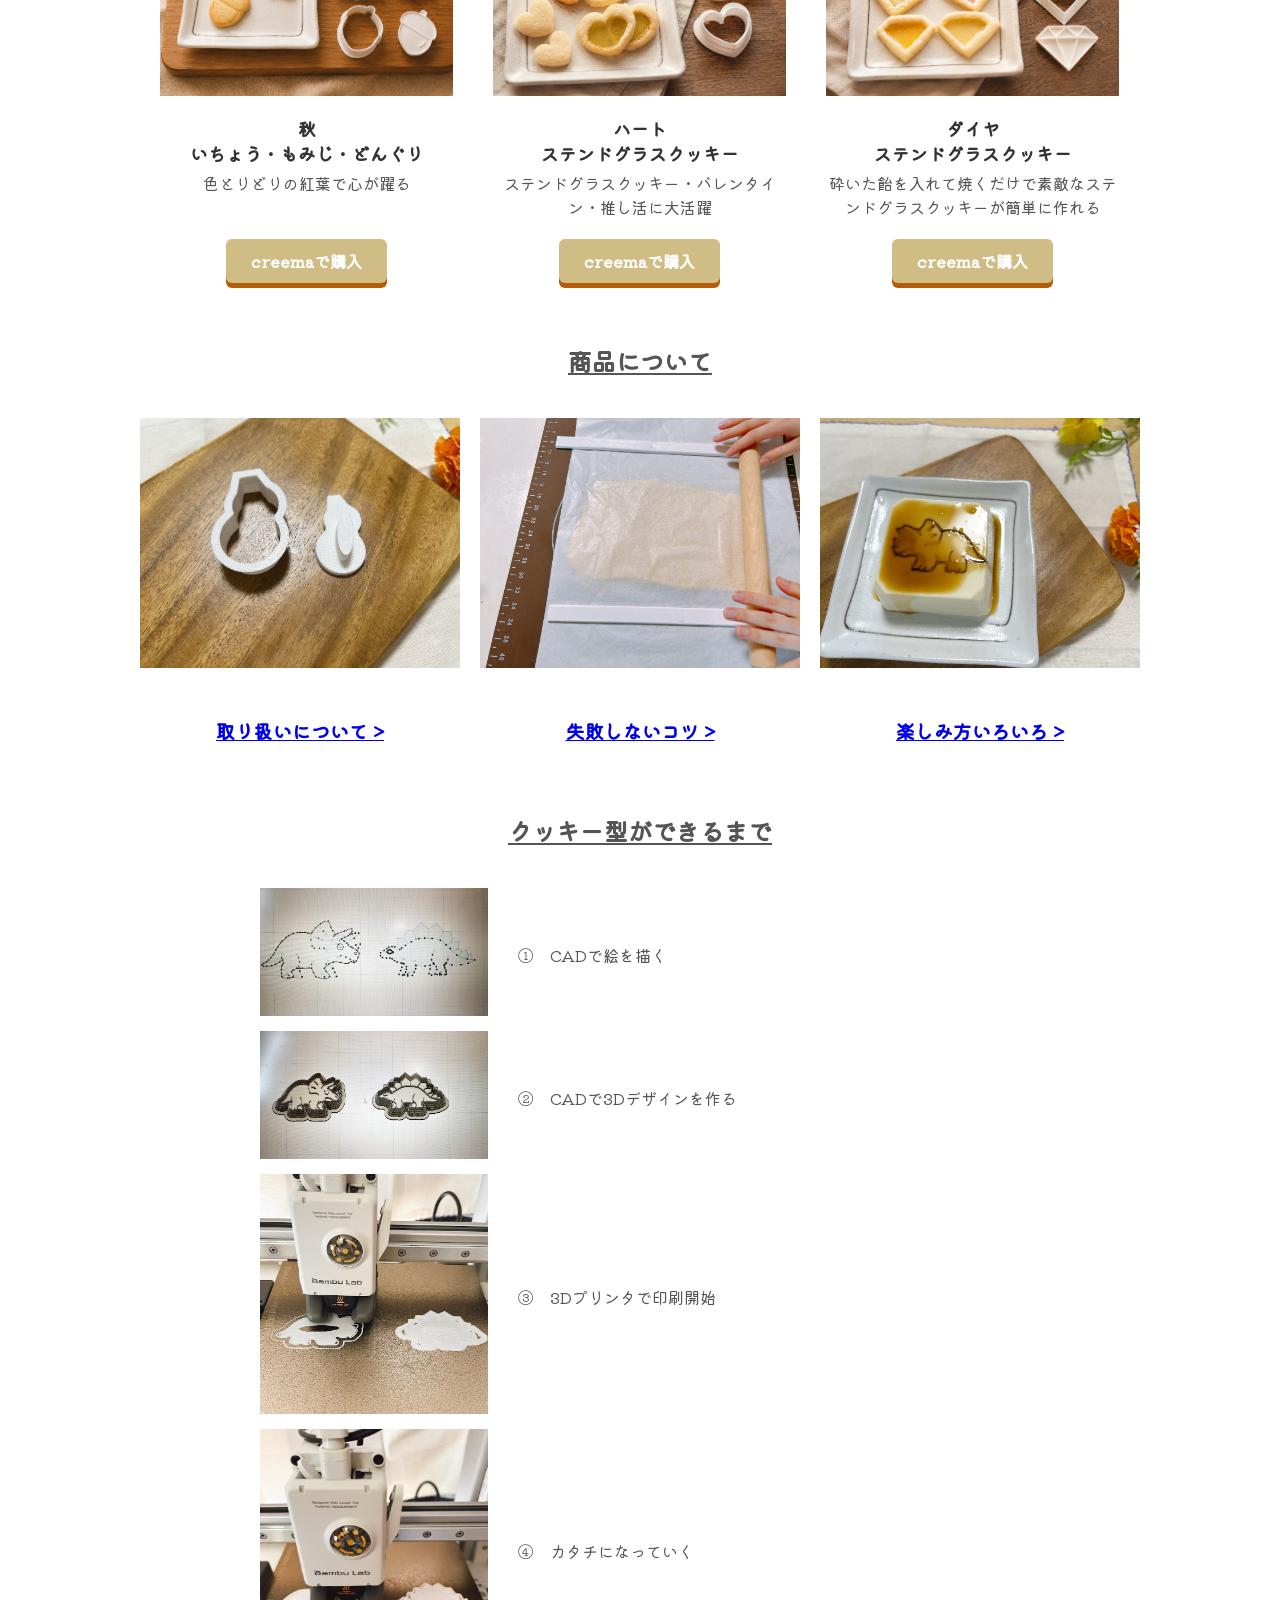
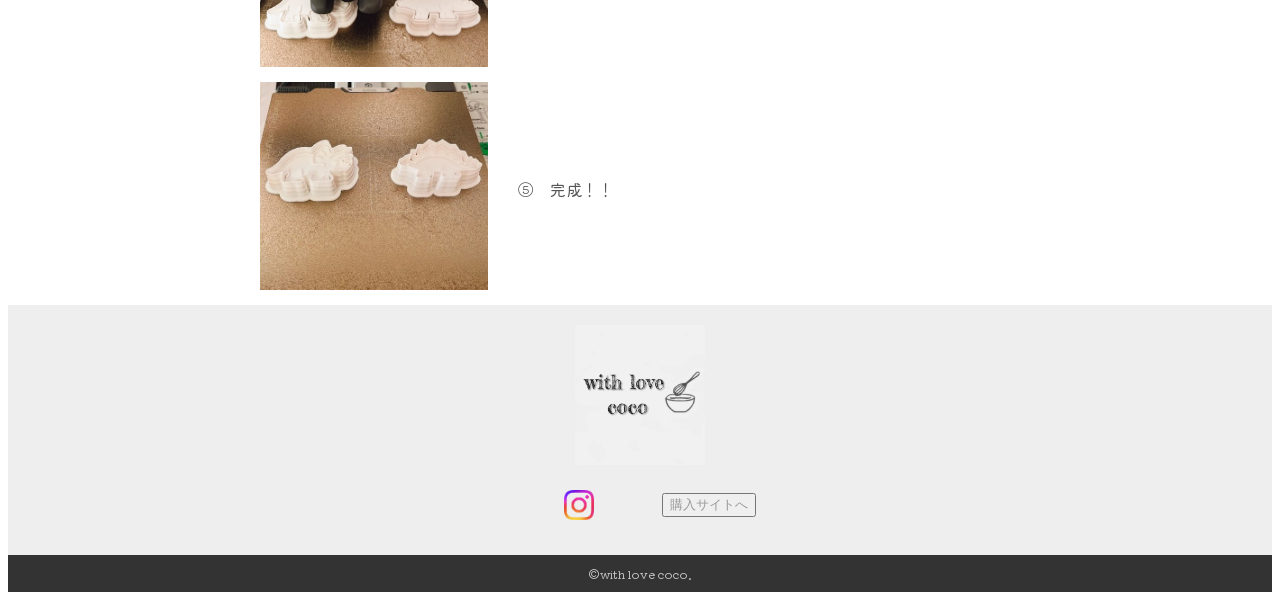
==== commit 2d51dd8e: "Add files via upload" ====
--- a/index.html
+++ b/index.html
@@ -4,7 +4,7 @@
     <meta charset="UTF-8">
 	<meta name="viewport"content="width=device-width,initial-scale=1.0">
     <title>with love coco|お菓子作り　３Dプリンター</title>
-	<meta name="keywords" content="クッキー型、型抜きクッキー、型、粉糖デコレーション、推し活、お菓子作り、ステンドグラスクッキー、バレンタイン、おやつ、こども、CAD、3Dプリンター">
+	<meta name="keywords" content="クッキー型、型抜きクッキー、型、粉糖、デコレーション、推し活、お菓子作り、ステンドグラスクッキー、バレンタイン、おやつ、こども、CAD、3Dプリンター">
 	<meta name="description" content="いつものお菓子作りに３D工房で作成した型を取り入れてワンランクアップのお菓子作りをしてみませんか？作る人、食べる人みんなが笑顔になれる。３Dプリンターで丁寧に作成しています。">
 	<link href="https://fonts.googleapis.com/css2?family=Kiwi+Maru&display=swap" rel="stylesheet">
 	<link rel="icon"type="image/png"href="img/favicon.ico">
@@ -120,10 +120,10 @@
 
 		<div class="shn">
 			<a href="https://www.creema.jp/item/20691140/detail">
-				<img src="img/aki.png" alt="いちょう、もみじ。どんぐり">
+				<img src="img/aki.png" alt="いちょう、もみじ、どんぐり">
 			</a>	
 			<div class="shnbn">
-				<h3>秋<br>いちょう、もみじ。どんぐり</h3>
+				<h3>秋<br>いちょう・もみじ・どんぐり</h3>
 				<p>色とりどりの紅葉で心が躍る</p>
 				<a href="https://www.creema.jp/item/20691140/detail" class="btn-cubic"><span>creemaで購入</span></a>
 			</div>
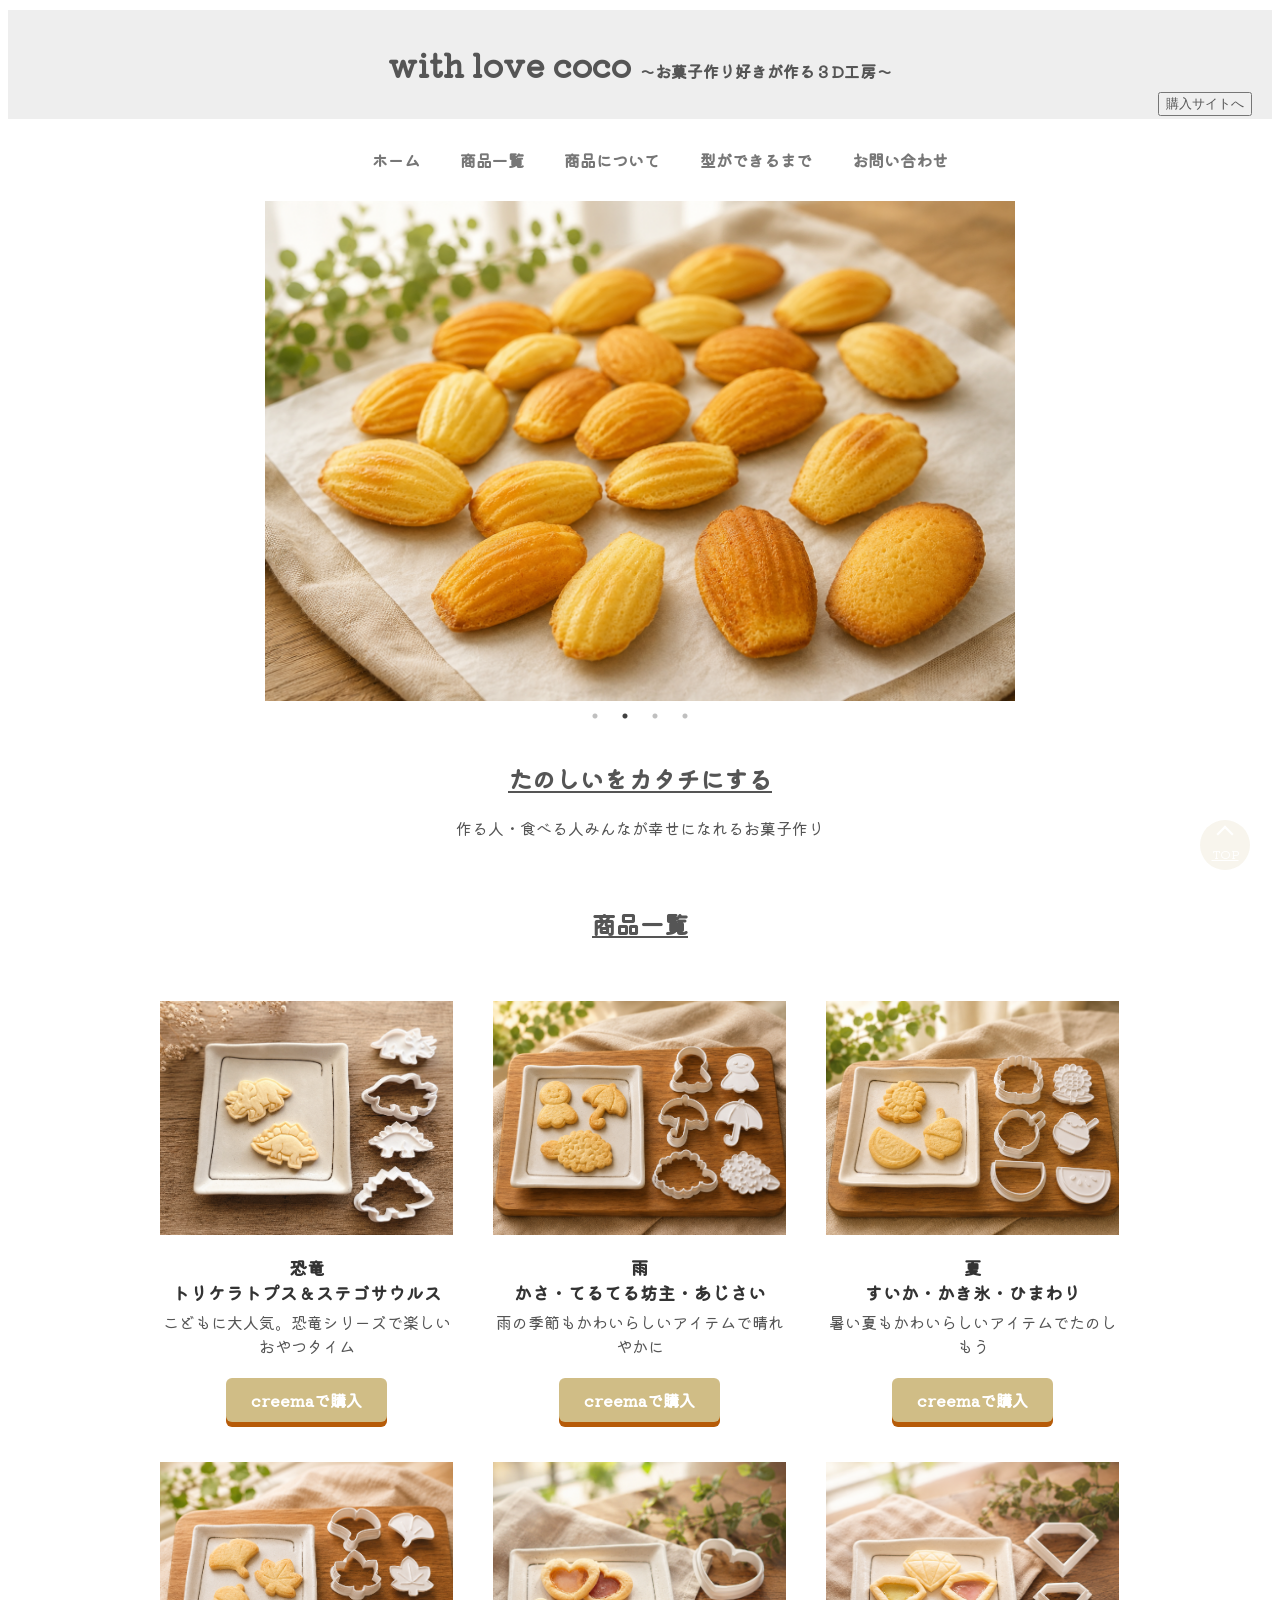
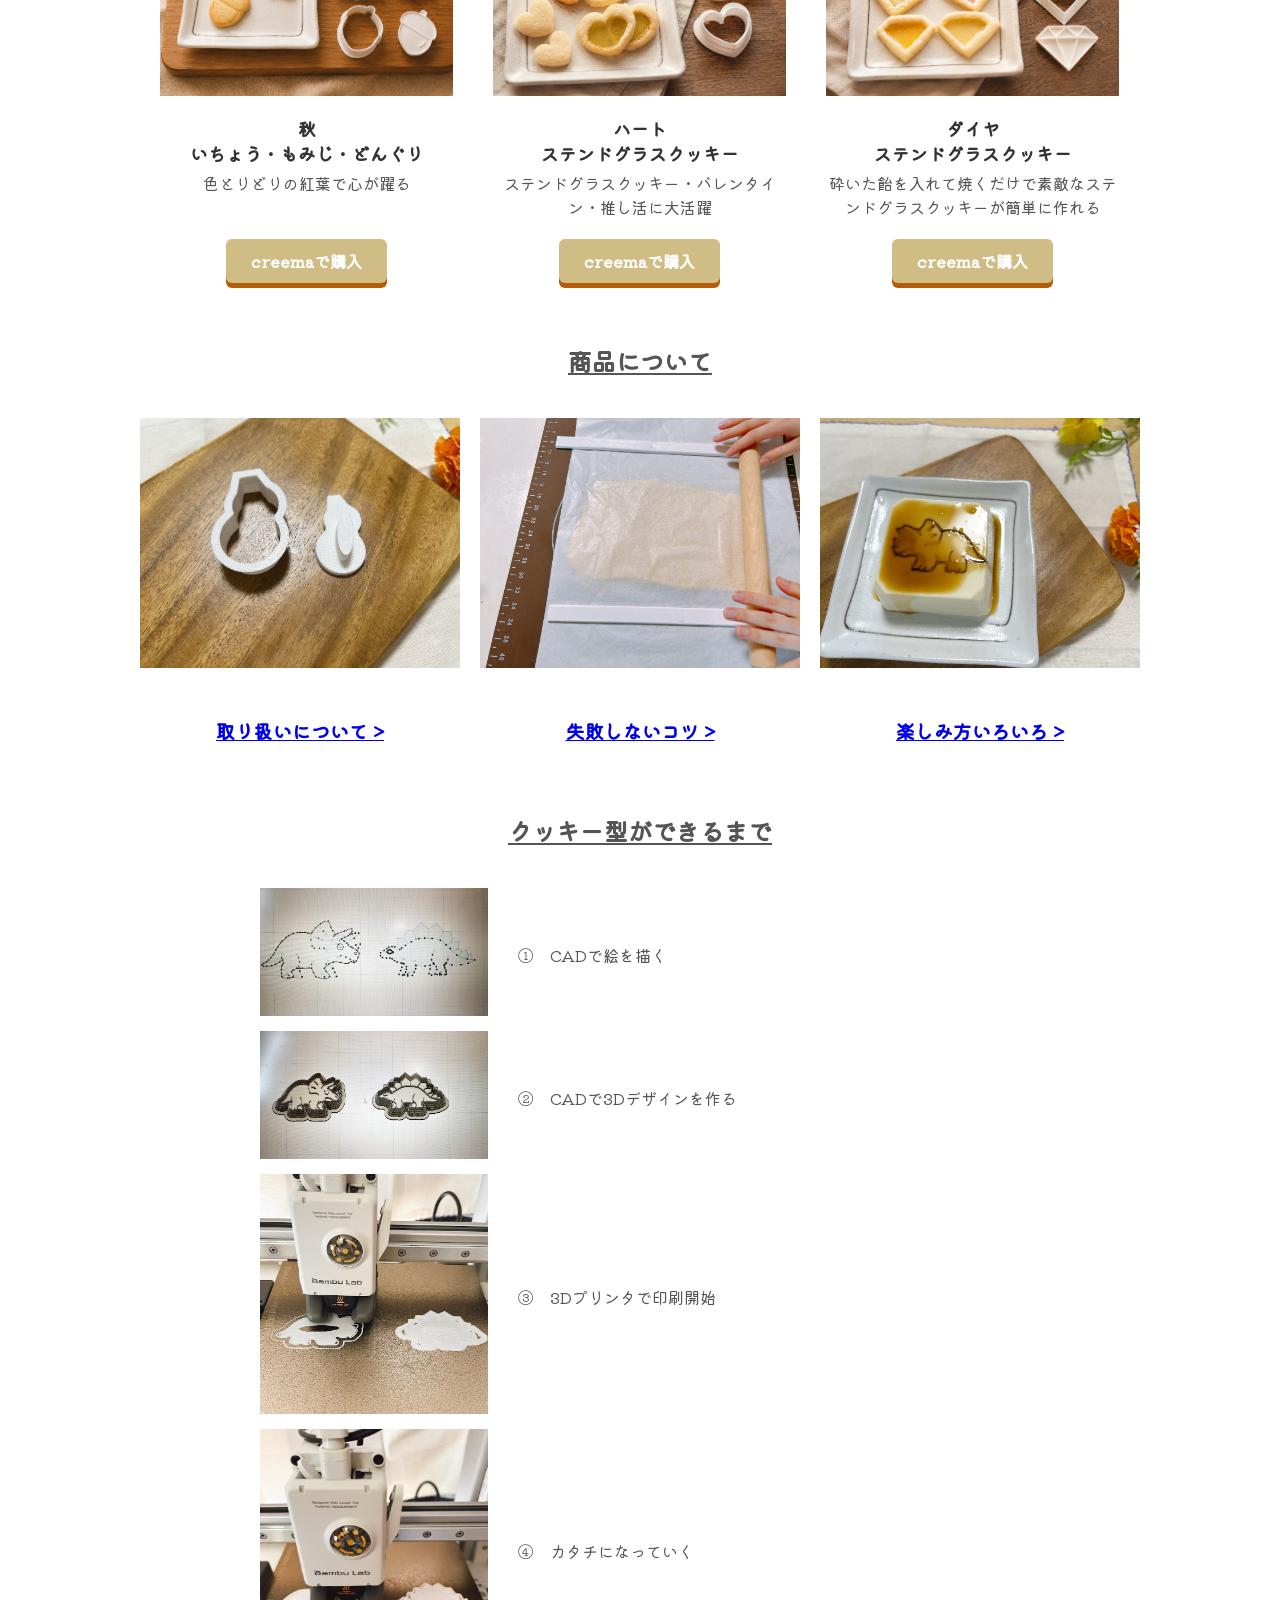
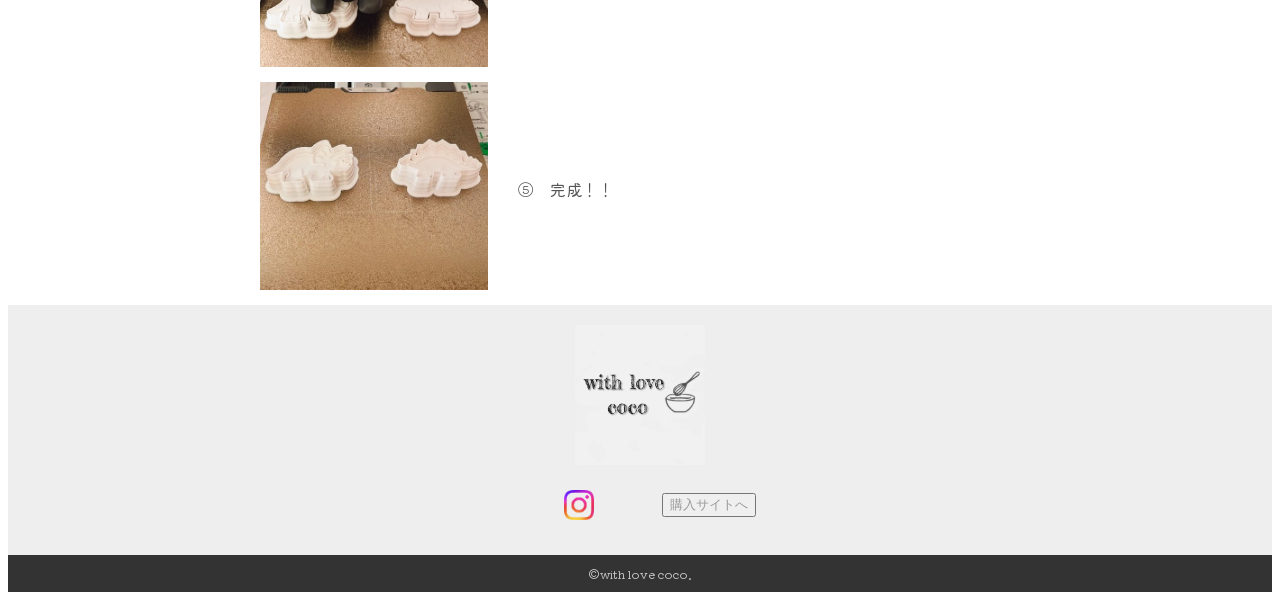
==== commit cc9c785d: "Add files via upload" ====
--- a/index.html
+++ b/index.html
@@ -57,11 +57,11 @@
 
 
 	<div id="slick-slide" class="slider">
-		 <div><img src="img/main.png" alt="main" class="mainimg"></div>
+		 <div><img src="img/main2.png" alt="main" class="mainimg"></div>
 		 <div><img src="img/main-2.png" alt="main2"></div>
 		 <div><img src="img/kyouryuu.png" alt="kyouryuu"></div>
-		 <div><img src="img/main-dessan1.png" alt="dessan_1"></div>
-		 <div><img src="img/main-dessan5.png" alt="dessan_5"></div>
+		<!-- <div><img src="img/main-dessan1.png" alt="dessan_1"></div>
+		 <div><img src="img/main-dessan5.png" alt="dessan_5"></div>-->
 		 <div><img src="img/logo.jpg" alt="logo"></div>
 	</div>
 
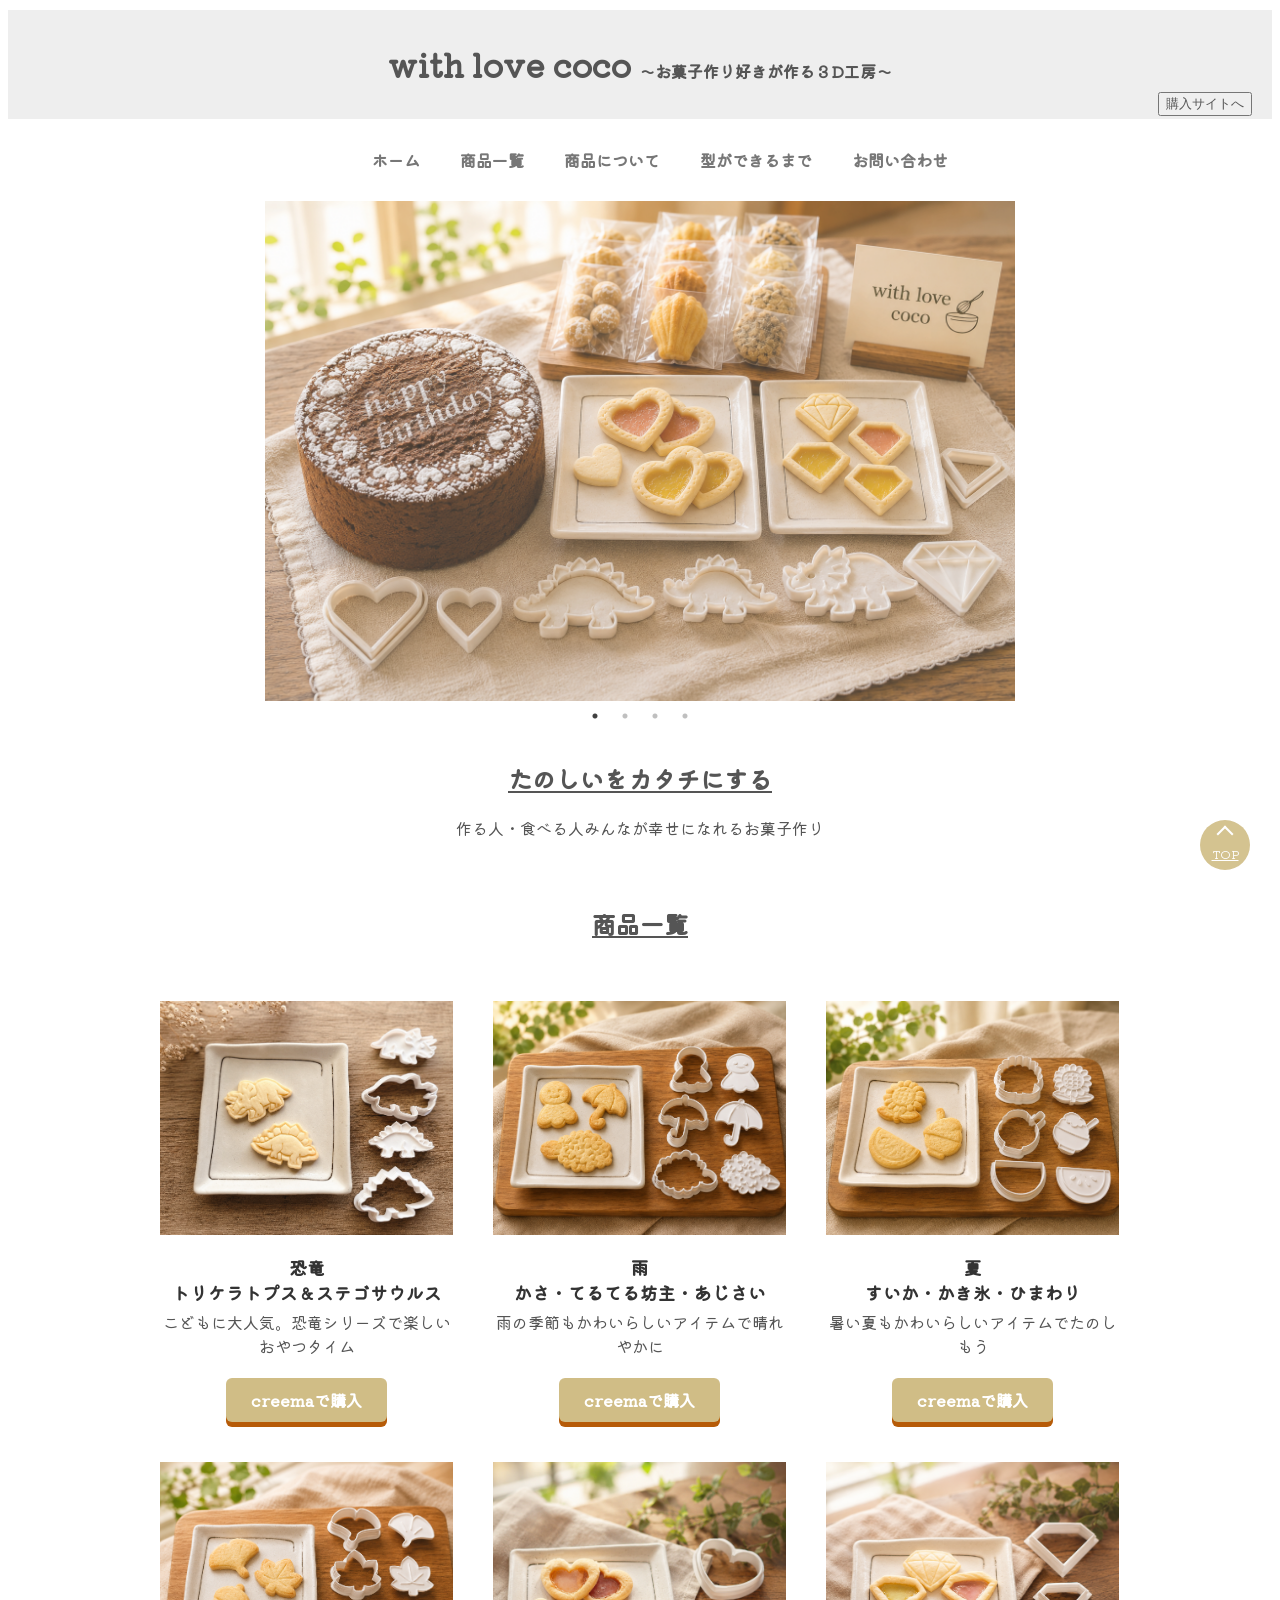
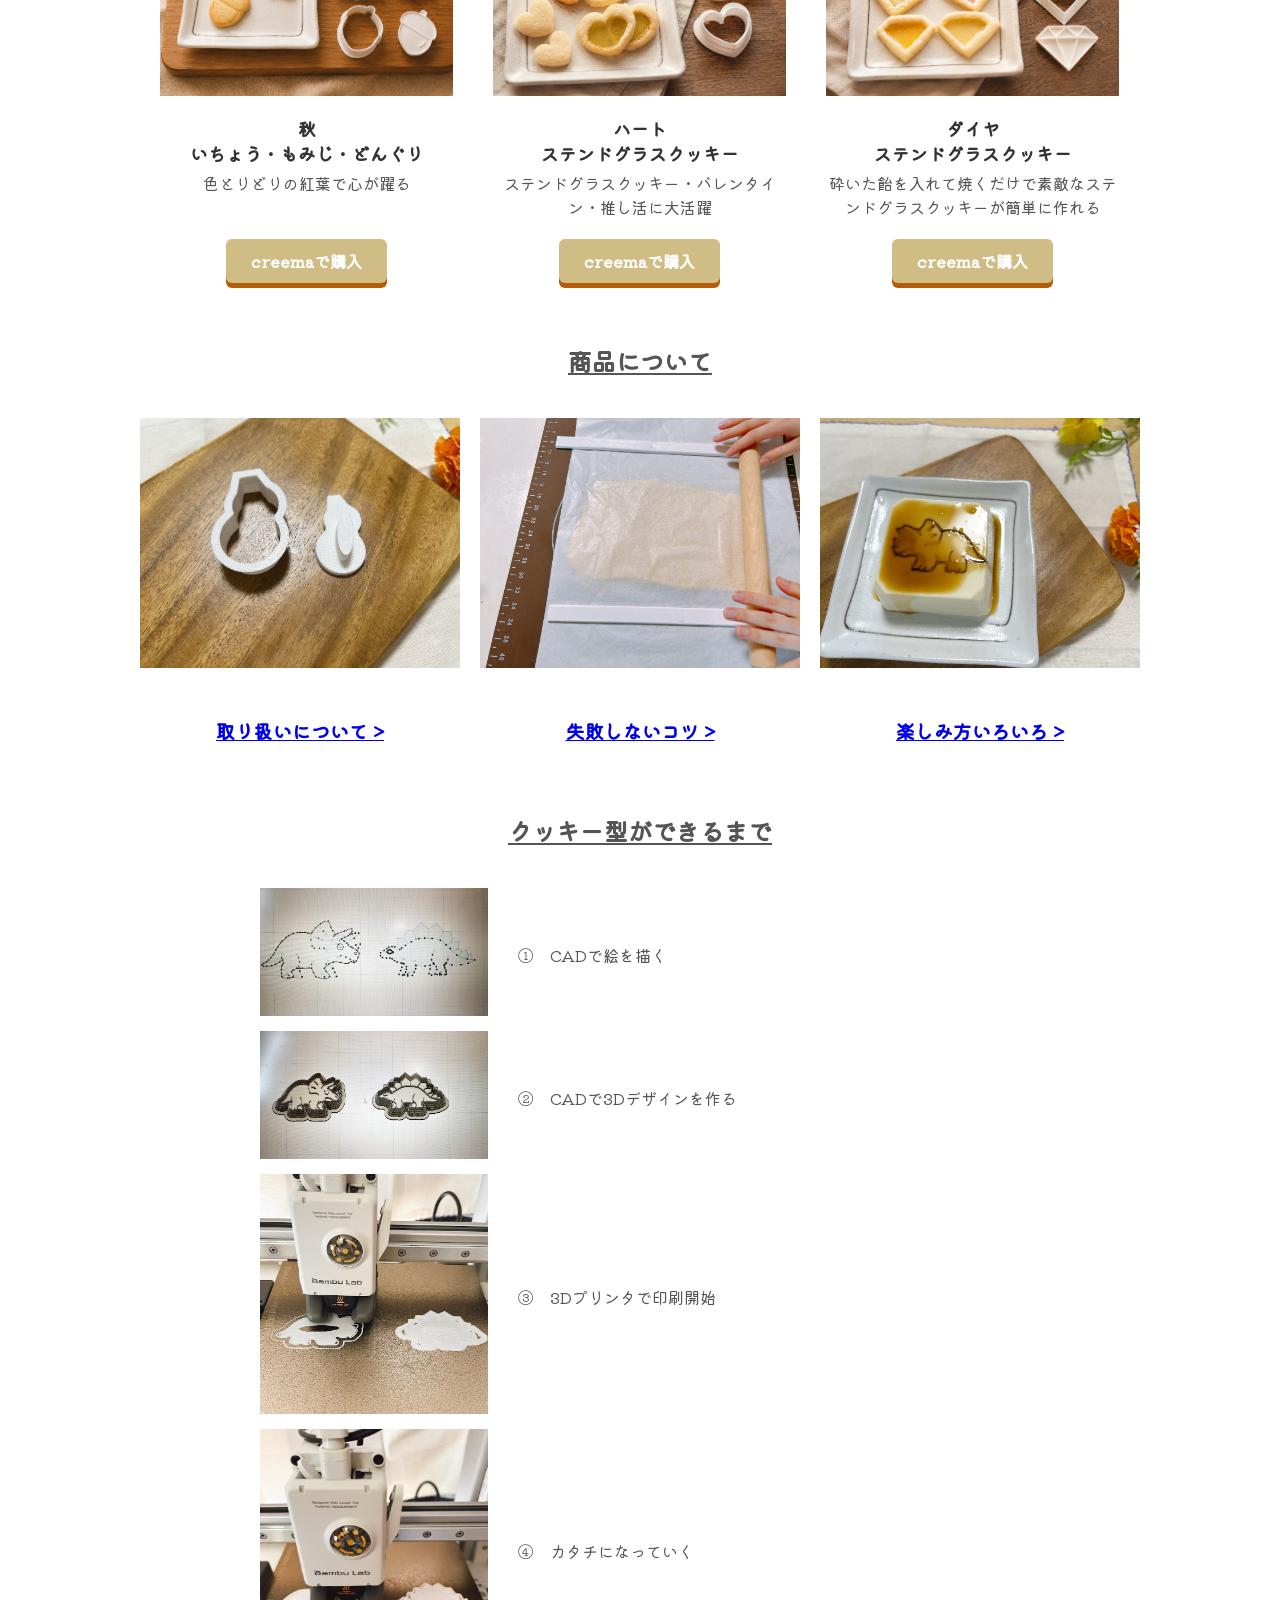
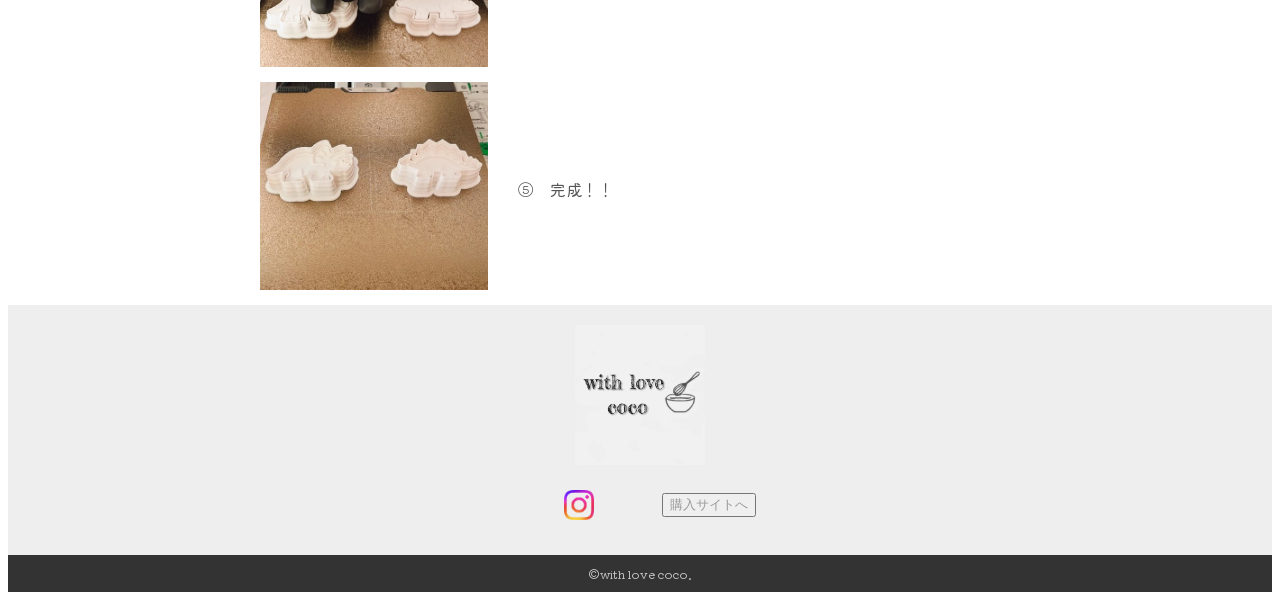
==== commit 75a19fe6: "Add files via upload" ====
--- a/index.html
+++ b/index.html
@@ -262,7 +262,7 @@
 
 			<ul class="snslist">
 				<li class="snslg">
-						<a href="https://www.instagram.com/cookiecutter_3d_coco/"><img src="img/sns-btn-ig.png" alt="ロゴ"></a>
+						<a href="https://www.instagram.com/bakingtools_3d_coco/"><img src="img/sns-btn-ig.png" alt="ロゴ"></a>
 				</li>
 
 			
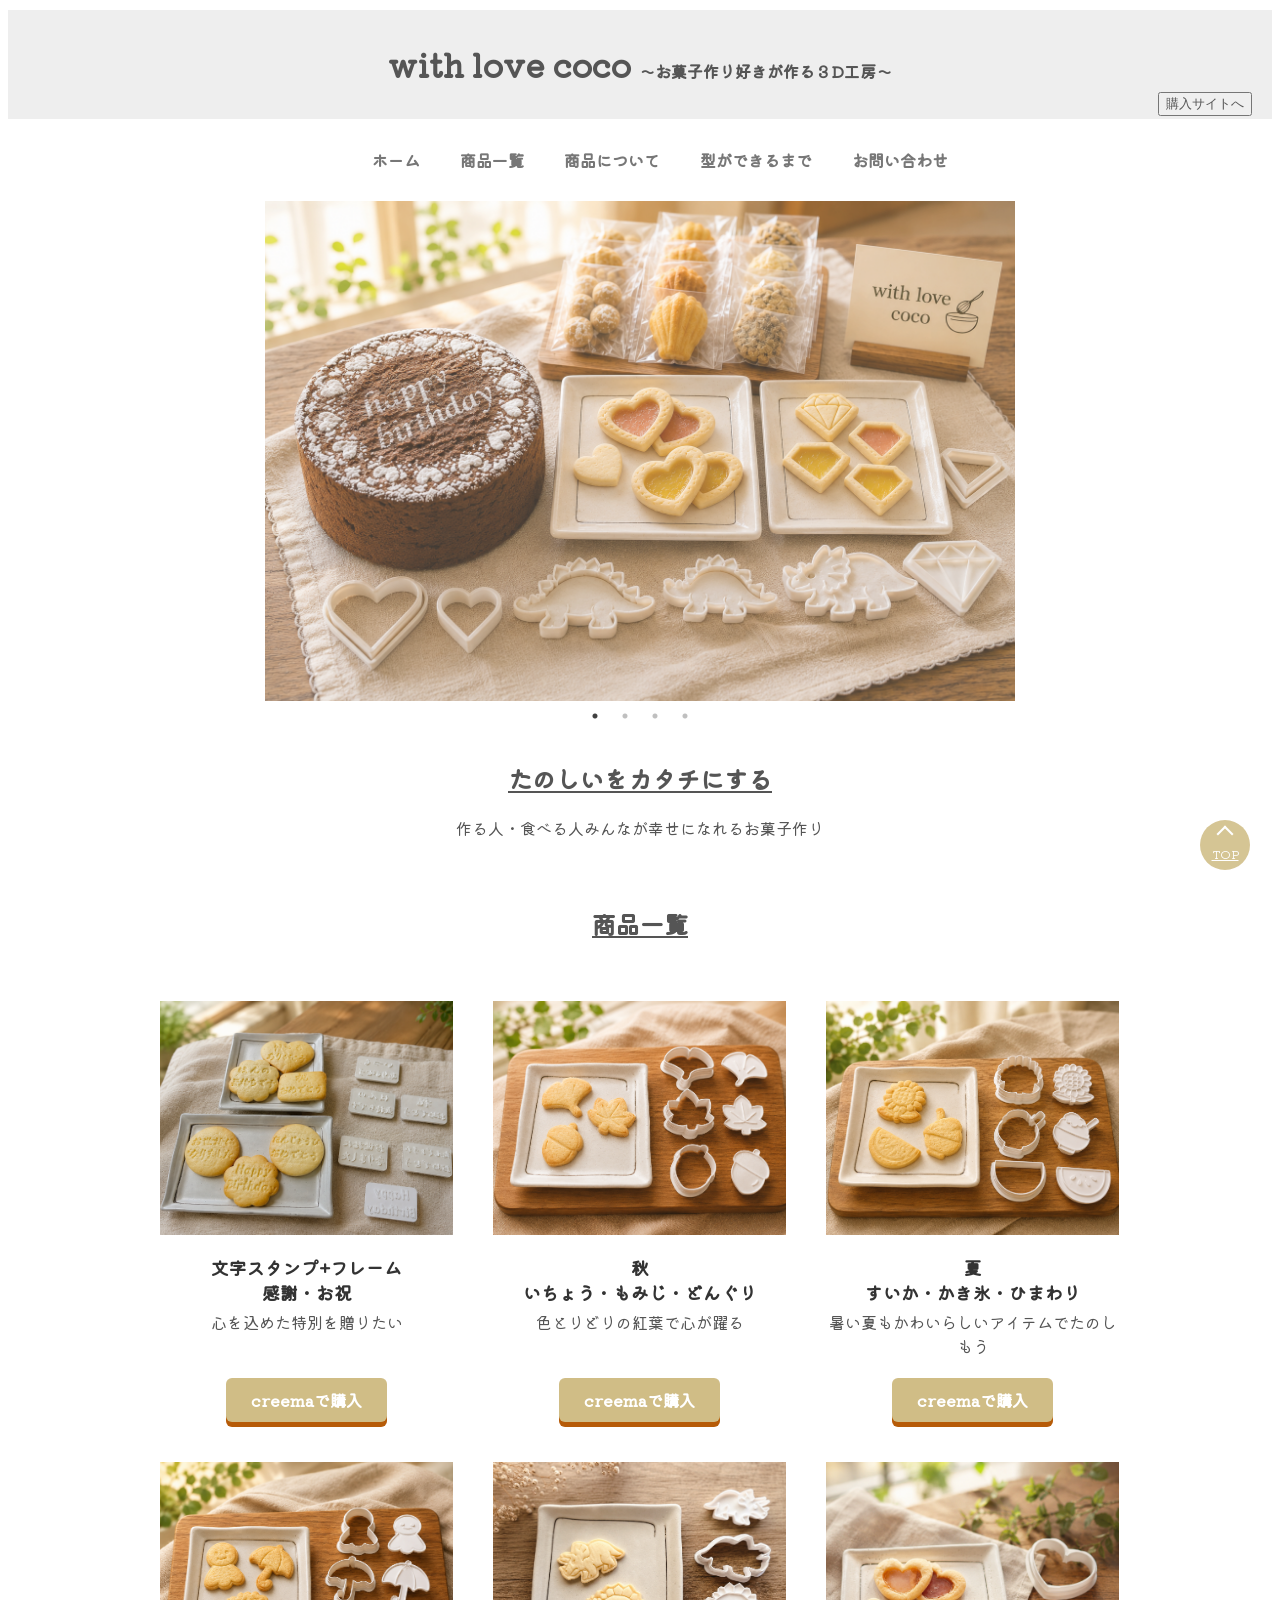
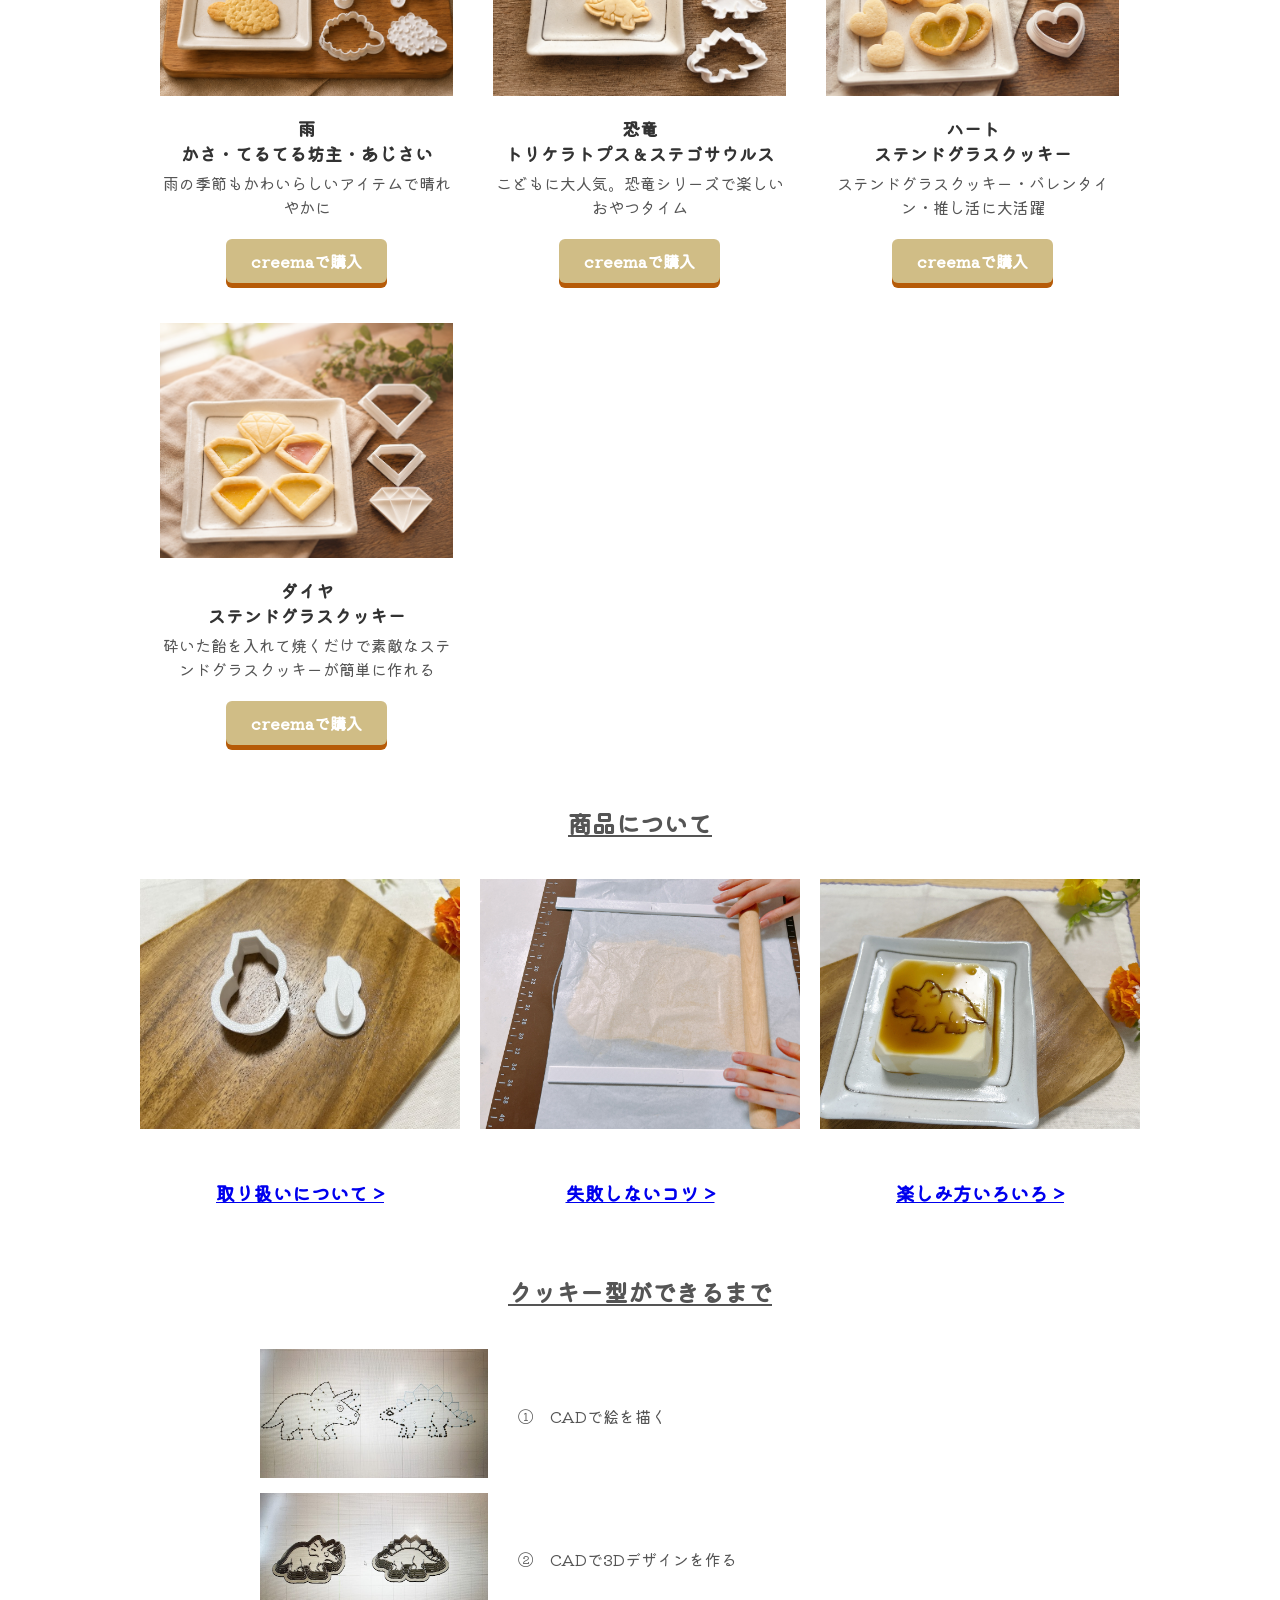
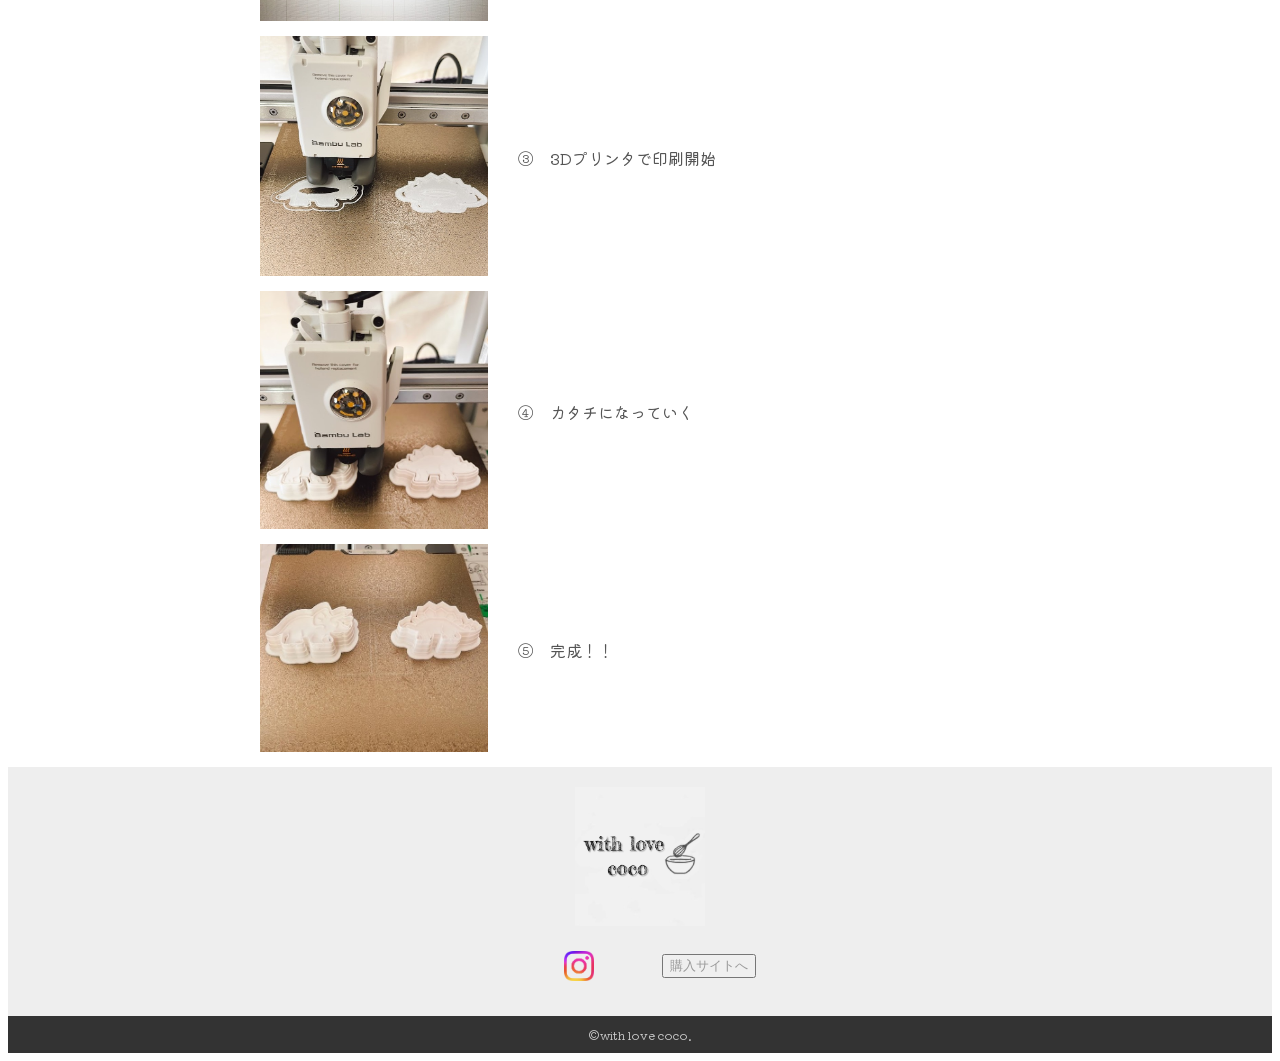
==== commit d6ff75c9: "Add files via upload" ====
--- a/index.html
+++ b/index.html
@@ -84,7 +84,60 @@
 
 
 	<div class="shncontainer">
-				<div class="shn">
+		
+		<div class="shn">
+			<a href="https://www.creema.jp/item/20691140/detail">
+				<img src="img/mojistp.png" alt="文字スタンプ">
+			</a>	
+			<div class="shnbn">
+				<h3>文字スタンプ+フレーム<br>感謝・お祝</h3>
+				<p>心を込めた特別を贈りたい</p>
+				<a href="https://www.creema.jp/item/20988959/detail" class="btn-cubic"><span>creemaで購入</span></a>
+			</div>
+		</div>		
+
+
+
+		<div class="shn">
+			<a href="https://www.creema.jp/item/20691140/detail">
+				<img src="img/aki.png" alt="いちょう、もみじ、どんぐり">
+			</a>	
+			<div class="shnbn">
+				<h3>秋<br>いちょう・もみじ・どんぐり</h3>
+				<p>色とりどりの紅葉で心が躍る</p>
+				<a href="https://www.creema.jp/item/20691140/detail" class="btn-cubic"><span>creemaで購入</span></a>
+			</div>
+		</div>
+
+
+		<div class="shn">
+			<a href="https://www.creema.jp/item/20691140/detail">
+				<img src="img/summer.png" alt="かき氷、すいか、ひまわり">
+			</a>	
+			<div class="shnbn">
+				<h3>夏<br>すいか・かき氷・ひまわり</h3>
+				<p>暑い夏もかわいらしいアイテムでたのしもう</p>
+				<a href="https://www.creema.jp/item/20691140/detail" class="btn-cubic"><span>creemaで購入</span></a>
+			</div>
+		</div>
+		
+		<div class="shn">
+			<a href="https://www.creema.jp/item/20691110/detail">
+				<img src="img/rain.png" alt="傘、てるてる坊主、あじさい">
+			</a>
+
+			<div class="shnbn">
+				<h3>雨<br>かさ・てるてる坊主・あじさい</h3>
+				<p>雨の季節もかわいらしいアイテムで晴れやかに</p>
+				<a href="https://www.creema.jp/item/20691110/detail" class="btn-cubic"><span>creemaで購入</span></a>
+			</div>
+		</div>
+
+		
+
+		
+
+		<div class="shn">
 			<a href="https://www.creema.jp/item/20640966/detail">
 				<img src="img/恐竜3.png" alt="恐竜クッキー">
 			</a>
@@ -92,40 +145,6 @@
 				<h3>恐竜<br>トリケラトプス＆ステゴサウルス</h3>
 				<p>こどもに大人気。恐竜シリーズで楽しいおやつタイム</p>
 				<a href="https://www.creema.jp/item/20640966/detail" class="btn-cubic"><span>creemaで購入</span></a>
-			</div>
-		</div>
-
-		<div class="shn">
-			<a href="https://www.creema.jp/item/20691110/detail">
-				<img src="img/rain.png" alt="傘、てるてる坊主、あじさい">
-			</a>
-
-			<div class="shnbn">
-				<h3>雨<br>かさ・てるてる坊主・あじさい</h3>
-				<p>雨の季節もかわいらしいアイテムで晴れやかに</p>
-				<a href="https://www.creema.jp/item/20691110/detail" class="btn-cubic"><span>creemaで購入</span></a>
-			</div>
-		</div>
-
-		<div class="shn">
-			<a href="https://www.creema.jp/item/20691140/detail">
-				<img src="img/summer.png" alt="かき氷、すいか、ひまわり">
-			</a>	
-			<div class="shnbn">
-				<h3>夏<br>すいか・かき氷・ひまわり</h3>
-				<p>暑い夏もかわいらしいアイテムでたのしもう</p>
-				<a href="https://www.creema.jp/item/20691140/detail" class="btn-cubic"><span>creemaで購入</span></a>
-			</div>
-		</div>
-
-		<div class="shn">
-			<a href="https://www.creema.jp/item/20691140/detail">
-				<img src="img/aki.png" alt="いちょう、もみじ、どんぐり">
-			</a>	
-			<div class="shnbn">
-				<h3>秋<br>いちょう・もみじ・どんぐり</h3>
-				<p>色とりどりの紅葉で心が躍る</p>
-				<a href="https://www.creema.jp/item/20691140/detail" class="btn-cubic"><span>creemaで購入</span></a>
 			</div>
 		</div>
 
--- a/css/style.css
+++ b/css/style.css
@@ -414,6 +414,8 @@
 .kata img{
 	width:100%;
 	height:auto;
+	max-height: 250px;
+    object-fit: cover;
 }
 
 .katasm{
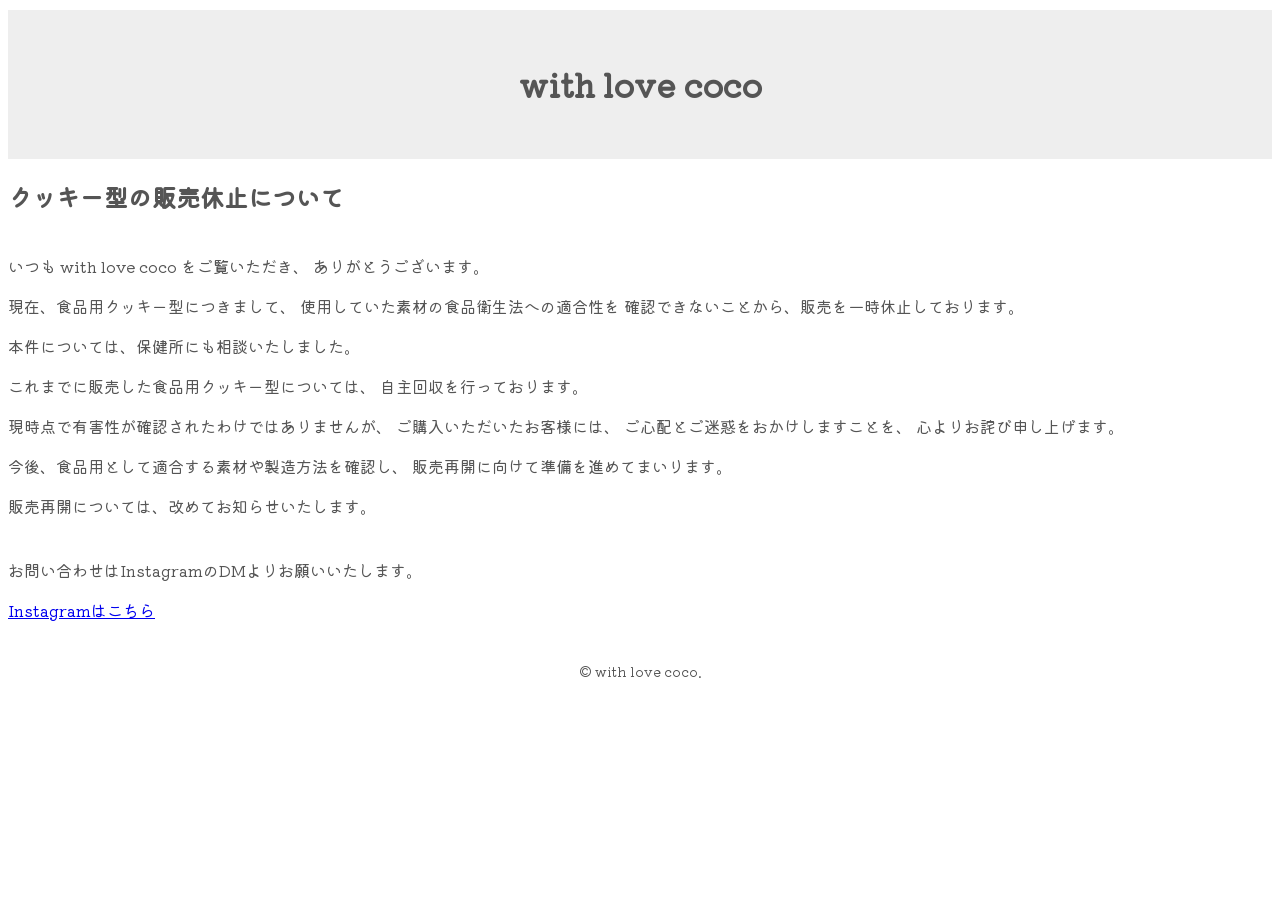
==== commit 32dedd48: "Add files via upload" ====
--- a/index.html
+++ b/index.html
@@ -3,9 +3,9 @@
 <head>
     <meta charset="UTF-8">
 	<meta name="viewport"content="width=device-width,initial-scale=1.0">
-    <title>with love coco|お菓子作り　３Dプリンター</title>
-	<meta name="keywords" content="クッキー型、型抜きクッキー、型、粉糖、デコレーション、推し活、お菓子作り、ステンドグラスクッキー、バレンタイン、おやつ、こども、CAD、3Dプリンター">
-	<meta name="description" content="いつものお菓子作りに３D工房で作成した型を取り入れてワンランクアップのお菓子作りをしてみませんか？作る人、食べる人みんなが笑顔になれる。３Dプリンターで丁寧に作成しています。">
+  <title>with love coco｜クッキー型の販売休止について</title>
+	<meta name="keywords" content="with love coco,クッキー型,販売休止,自主回収">
+	<meta name="description" content="with love cocoからのお知らせです。現在、食品用クッキー型の販売を一時休止しております。これまでに販売した商品については自主回収を行っております。">
 	<link href="https://fonts.googleapis.com/css2?family=Kiwi+Maru&display=swap" rel="stylesheet">
 	<link rel="icon"type="image/png"href="img/favicon.ico">
 	<link rel="stylesheet" href="css/style.css"> 
@@ -16,298 +16,71 @@
 	<script src="slick/slick.min.js"></script>
 </head>
 
+
 <body>
 
-<header>
-	<div class="header">
-	    <h1>with love coco 
-			<span>～お菓子作り好きが作る３D工房～</span>
-		</h1>
+  <header class="header" style="text-align: center; padding: 30px 15px;">
+    <h1>with love coco</h1>
+  </header>
 
-		<button class="buy-btn">
-			<a href="https://www.creema.jp/c/with-love_coco">購入サイトへ</a>
-		</button>
+  	<main class="notice">
 
-	</div>
-</header>
-<div id="content" class="main">
+    <h2 style="margin-bottom: 40px;">
+      クッキー型の販売休止について
+    </h2>
 
-	<div class="nav-wrap">
+    <p>
+      いつも with love coco をご覧いただき、
+      ありがとうございます。
+    </p>
 
-		<button class="hamburger-btn">
-			<span></span>
-			<span></span>
-			<span></span>
-		</button>	
+    <p>
+      現在、食品用クッキー型につきまして、
+      使用していた素材の食品衛生法への適合性を
+      確認できないことから、販売を一時休止しております。
+    </p>
 
+    <p>
+      本件については、保健所にも相談いたしました。
+    </p>
 
+    <p>
+      これまでに販売した食品用クッキー型については、
+      自主回収を行っております。
+    </p>
 
+    <p>
+      現時点で有害性が確認されたわけではありませんが、
+      ご購入いただいたお客様には、
+      ご心配とご迷惑をおかけしますことを、
+      心よりお詫び申し上げます。
+    </p>
 
-		<!--メニュー-->
-		<div class="menu">	
-			<ul class="nav-menu" id ="nav-menu">
-				<li><a href="#">ホーム</a></li>
-				<li><a href="#shnlist">商品一覧</a></li>
-				<li><a href="#shnabout">商品について</a></li>
-				<li><a href="#shncreate">型ができるまで</a></li>
-				<li><a href="other.html">お問い合わせ</a></li>
-			</ul>
-		</div>
-	</div>
+    <p>
+      今後、食品用として適合する素材や製造方法を確認し、
+      販売再開に向けて準備を進めてまいります。
+    </p>
 
+    <p>
+      販売再開については、改めてお知らせいたします。
+    </p>
 
-	<div id="slick-slide" class="slider">
-		 <div><img src="img/main2.png" alt="main" class="mainimg"></div>
-		 <div><img src="img/main-2.png" alt="main2"></div>
-		 <div><img src="img/kyouryuu.png" alt="kyouryuu"></div>
-		<!-- <div><img src="img/main-dessan1.png" alt="dessan_1"></div>
-		 <div><img src="img/main-dessan5.png" alt="dessan_5"></div>-->
-		 <div><img src="img/logo.jpg" alt="logo"></div>
-	</div>
+    <p style="margin-top: 40px;">
+      お問い合わせはInstagramのDMよりお願いいたします。
+    </p>
 
-<!--	<div class="main-visual">
-		<div class="img">
-			<img src="img/main4.jpg" alt="メイン画像">
-		</div>
-	</div>-->
+    <p>
+      <a href="https://www.instagram.com/bakingtools_3d_coco/">
+        Instagramはこちら
+      </a>
+    </p>
 
+  </main>
 
-
-	<div class="container">
-	    <h2 class="center">たのしいをカタチにする</h2>
-			<p class="aaa">作る人・食べる人みんなが幸せになれるお菓子作り</p>
-	</div>
-
-	<div class="container">
-	    <h2  id="shnlist" class="center">商品一覧</h2>
-	</div>
-
-
-	<div class="shncontainer">
-		
-		<div class="shn">
-			<a href="https://www.creema.jp/item/20691140/detail">
-				<img src="img/mojistp.png" alt="文字スタンプ">
-			</a>	
-			<div class="shnbn">
-				<h3>文字スタンプ+フレーム<br>感謝・お祝</h3>
-				<p>心を込めた特別を贈りたい</p>
-				<a href="https://www.creema.jp/item/20988959/detail" class="btn-cubic"><span>creemaで購入</span></a>
-			</div>
-		</div>		
-
-
-
-		<div class="shn">
-			<a href="https://www.creema.jp/item/20691140/detail">
-				<img src="img/aki.png" alt="いちょう、もみじ、どんぐり">
-			</a>	
-			<div class="shnbn">
-				<h3>秋<br>いちょう・もみじ・どんぐり</h3>
-				<p>色とりどりの紅葉で心が躍る</p>
-				<a href="https://www.creema.jp/item/20691140/detail" class="btn-cubic"><span>creemaで購入</span></a>
-			</div>
-		</div>
-
-
-		<div class="shn">
-			<a href="https://www.creema.jp/item/20691140/detail">
-				<img src="img/summer.png" alt="かき氷、すいか、ひまわり">
-			</a>	
-			<div class="shnbn">
-				<h3>夏<br>すいか・かき氷・ひまわり</h3>
-				<p>暑い夏もかわいらしいアイテムでたのしもう</p>
-				<a href="https://www.creema.jp/item/20691140/detail" class="btn-cubic"><span>creemaで購入</span></a>
-			</div>
-		</div>
-		
-		<div class="shn">
-			<a href="https://www.creema.jp/item/20691110/detail">
-				<img src="img/rain.png" alt="傘、てるてる坊主、あじさい">
-			</a>
-
-			<div class="shnbn">
-				<h3>雨<br>かさ・てるてる坊主・あじさい</h3>
-				<p>雨の季節もかわいらしいアイテムで晴れやかに</p>
-				<a href="https://www.creema.jp/item/20691110/detail" class="btn-cubic"><span>creemaで購入</span></a>
-			</div>
-		</div>
-
-		
-
-		
-
-		<div class="shn">
-			<a href="https://www.creema.jp/item/20640966/detail">
-				<img src="img/恐竜3.png" alt="恐竜クッキー">
-			</a>
-			<div class="shnbn">
-				<h3>恐竜<br>トリケラトプス＆ステゴサウルス</h3>
-				<p>こどもに大人気。恐竜シリーズで楽しいおやつタイム</p>
-				<a href="https://www.creema.jp/item/20640966/detail" class="btn-cubic"><span>creemaで購入</span></a>
-			</div>
-		</div>
-
-		<div class="shn">
-			<a href="https://www.creema.jp/item/20637947/detail">
-				<img src="img/imgh.png" alt="ステンドグラスクッキー　ハート">
-			</a>
-
-			<div class="shnbn">
-				<h3>ハート<br>ステンドグラスクッキー</h3>
-				<p>ステンドグラスクッキー・バレンタイン・推し活に大活躍</p>
-				<a href="https://www.creema.jp/item/20637947/detail" class="btn-cubic"><span>creemaで購入</span></a>
-			</div>
-		</div>
-
-		<div class="shn">
-			<a href="https://www.creema.jp/item/20640822/detail">
-				<img src="img/imgd.png" alt="ステンドグラスクッキー　ダイヤ">
-			</a>
-
-			<div class="shnbn">
-				<h3>ダイヤ<br>ステンドグラスクッキー</h3>
-				<p>砕いた飴を入れて焼くだけで素敵なステンドグラスクッキーが簡単に作れる</p>
-				<a href="https://www.creema.jp/item/20640822/detail" class="btn-cubic"><span>creemaで購入</span></a>
-			</div>
-		</div>
-
-
-	</div>
-
-	<div class="container">
-	    <h2 id="shnabout" class="center">商品について</h2>
-	</div>
-
-	<div class="shncontainer1">
-		<div class="shnsm">
-			<div class="shnsmimg">
-				<img src="img/スタンプ持ち手2.jpg" alt="持ちやすい設計">
-			</div>
-
-			<div class="shnsmbn">
-				<h3><a href="about.html" class="btn-cubic1"><span>取り扱いについて ></span></a></h3>
-			</div>
-		</div>
-
-		<div class="shnsm">
-			<div class="shnsmimg">
-				<img src="img/ルーラー3.JPEG" alt="ルーラー">
-			</div>
-
-			<div class="shnsmbn">
-				<h3><a href="tips.html" class="btn-cubic1"><span>失敗しないコツ ></span></a></h3>
-			</div>
-		</div>
-
-		<div class="shnsm">
-			<div class="shnsmimg">
-				<img src="img/豆腐スタンプ.JPEG" alt="豆腐にスタンプ">
-			</div>
-
-			<div class="shnsmbn">
-				<h3><a href="enjoy.html" class="btn-cubic1"><span>楽しみ方いろいろ ></span></a></h3>
-			</div>
-		</div>
-	</div>
-
-	<div class="container">
-	    <h2 id="shncreate" class="center">クッキー型ができるまで</h2>
-	</div>
-
-	<div class="container3d">
-
-		<div class="katacontainer">
-			<div class="kata">
-				<img src="img/sekkei2.jpg" alt="設計">
-			</div>
-
-			<div class="katasm">	
-				<p>①　CADで絵を描く</p>
-			</div>
-		</div>
-
-		<div class="katacontainer">
-			<div class="kata">
-				<img src="img/sekkei1.jpg" alt="設計">
-			</div>
-			
-			<div class="katasm">
-				<p>②　CADで3Dデザインを作る</p>
-			</div>
-		</div>
-
-		<div class="katacontainer">
-			<div class="kata">
-				<img src="img/3D1.jpg" alt="印刷">
-			</div>
-
-			<div class="katasm">
-				<p>③　3Dプリンタで印刷開始</p>
-			</div>
-		</div>
-
-		<div class="katacontainer">
-			<div class="kata">
-				<img src="img/3D2.jpg" alt="印刷">
-			</div>
-		
-			<div class="katasm">
-				<p>④　カタチになっていく</p>
-			</div>
-		</div>
-
-		<div class="katacontainer">
-			<div class="kata">
-				<img src="img/3D5.jpg" alt="印刷">
-			</div>
-
-			<div class="katasm">
-				<p>⑤　完成！！</p>
-			</div>
-		</div>
-	</div>
-</div>
-
-	<footer class="footarea">
-		<div class="ftcontainer">
-			<div class="ftlogo">
-				<img src="img/logo.jpg"alt="ロゴ">
-			</div>
-			
-		<!--	<address class="textphone">
-				TEL:<a href="tel:012-3456-7890">012-3456-7890</a>
-			</address>-->
-
-			<ul class="snslist">
-				<li class="snslg">
-						<a href="https://www.instagram.com/bakingtools_3d_coco/"><img src="img/sns-btn-ig.png" alt="ロゴ"></a>
-				</li>
-
-			
-				<li class="snslg">
-					<button class="fbuy-btn">
-						<a href="https://www.creema.jp/c/with-love_coco">購入サイトへ</a>
-					</button>
-				</li>
-
-			</ul>
-			
-		</div>
-		<small class="footarea_copy">&copy;with love coco.</small>
-
-		
-	<a href="#" class="button_top">TOP</a>
-
-
-</footer>
-
-<!--<button class="page-top-btn">
-  <img src="img/cookie-top.png" alt="上に戻る">
-</button>-->
-
-
-
+  <footer style="text-align: center; padding: 20px;">
+    <small>&copy; with love coco.</small>
+  </footer>
 
 </body>
+
 </html>
--- a/css/style.css
+++ b/css/style.css
@@ -131,7 +131,7 @@
 }	
 
 .center{
-	text-decoration:underline;
+
 	text-align:center;
 }
 
@@ -420,7 +420,15 @@
 
 .katasm{
 	flex:1;
-	text-align:left;
+	text-align:center;
+	list-style: none;
+	justify-content: center;
+	display: flex;
+	flex-direction: column;
+}
+
+li.snslg {
+    margin: 50px 0;
 }
 
 /*.katacontainer-border-bottom-line .kata img{
